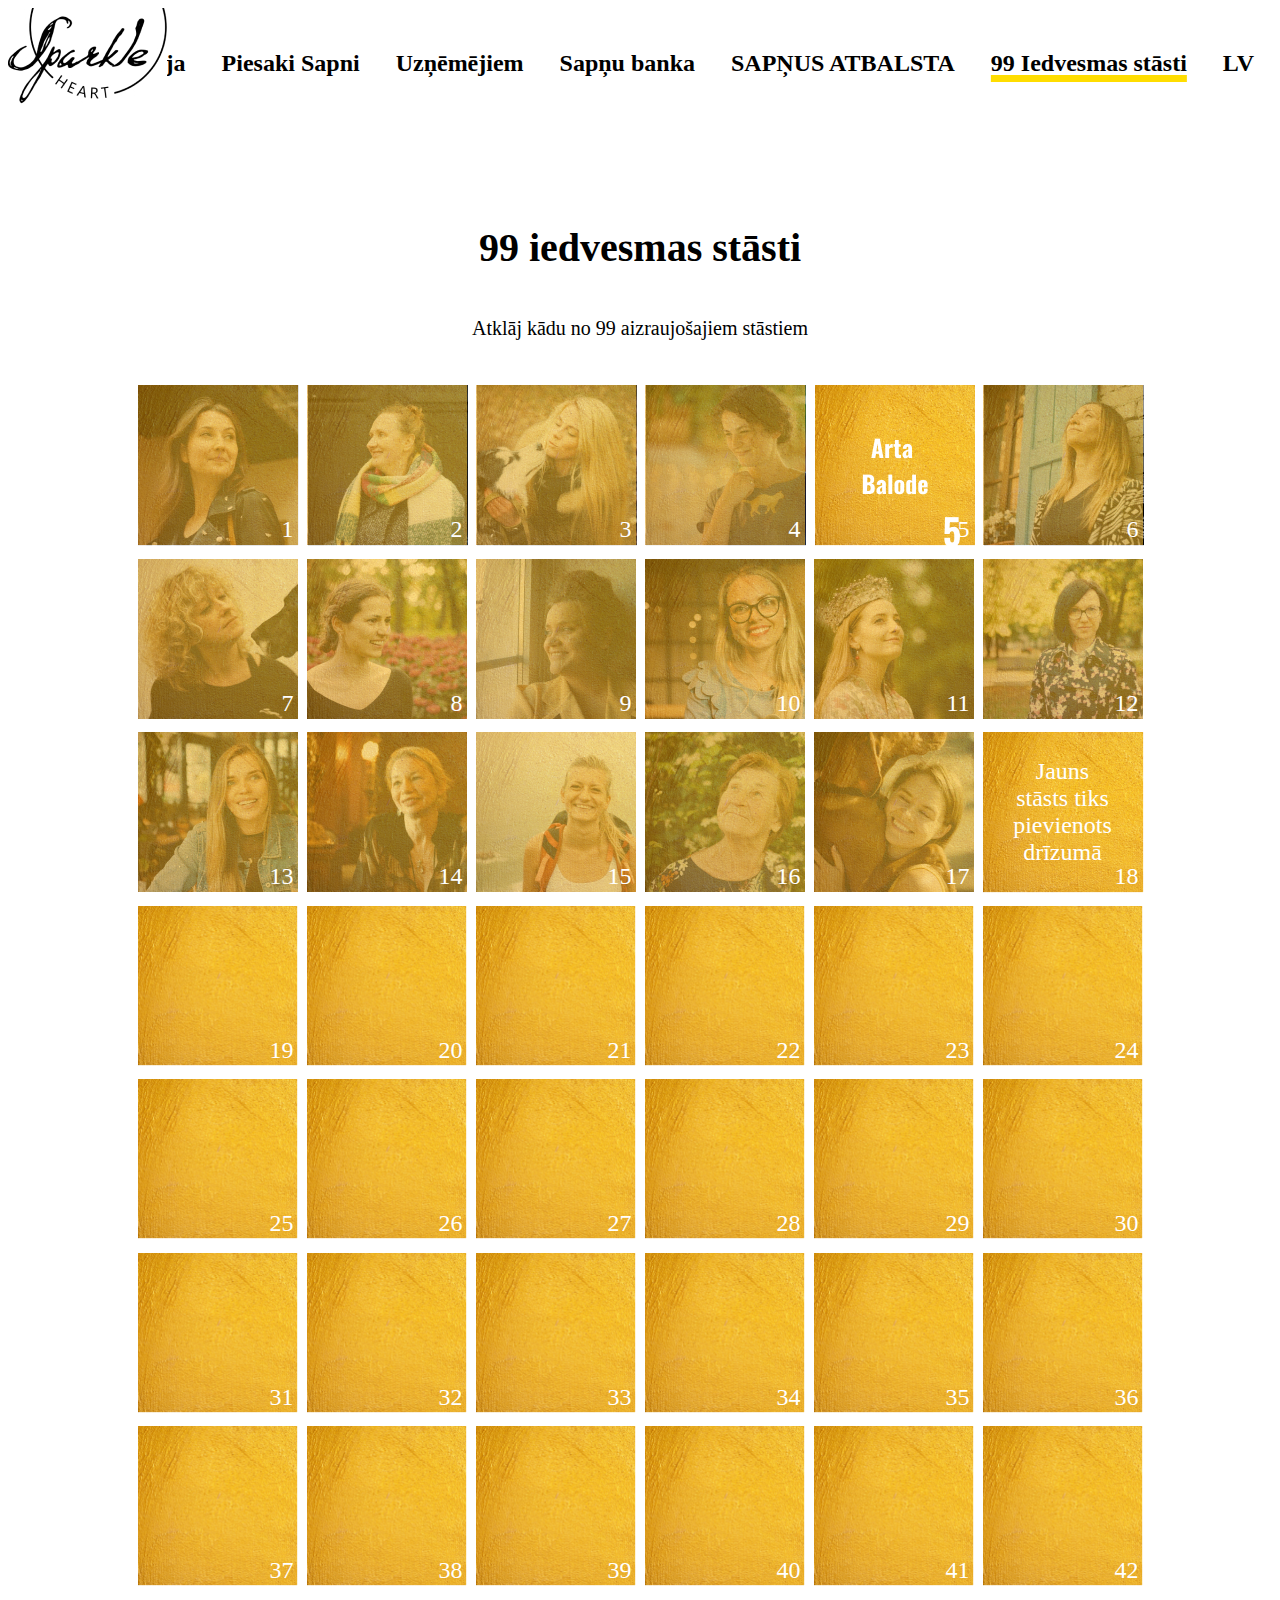
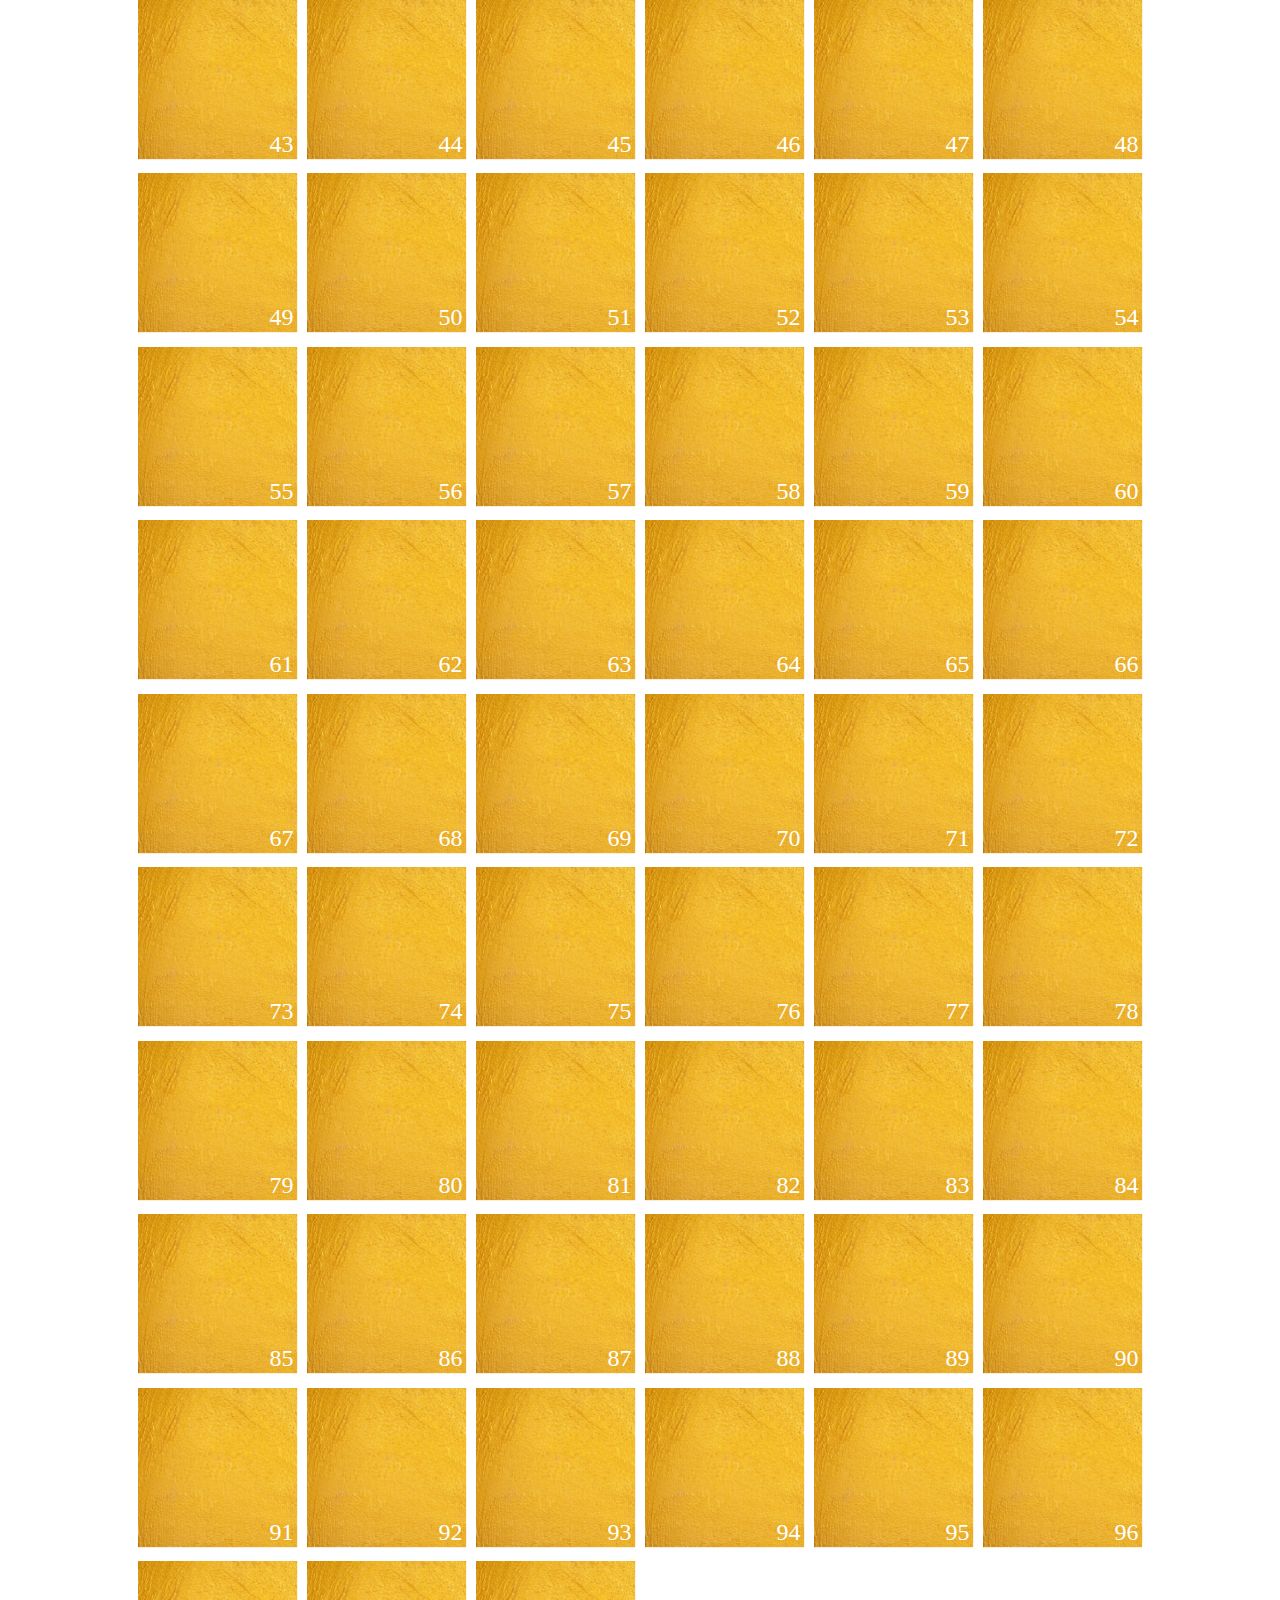
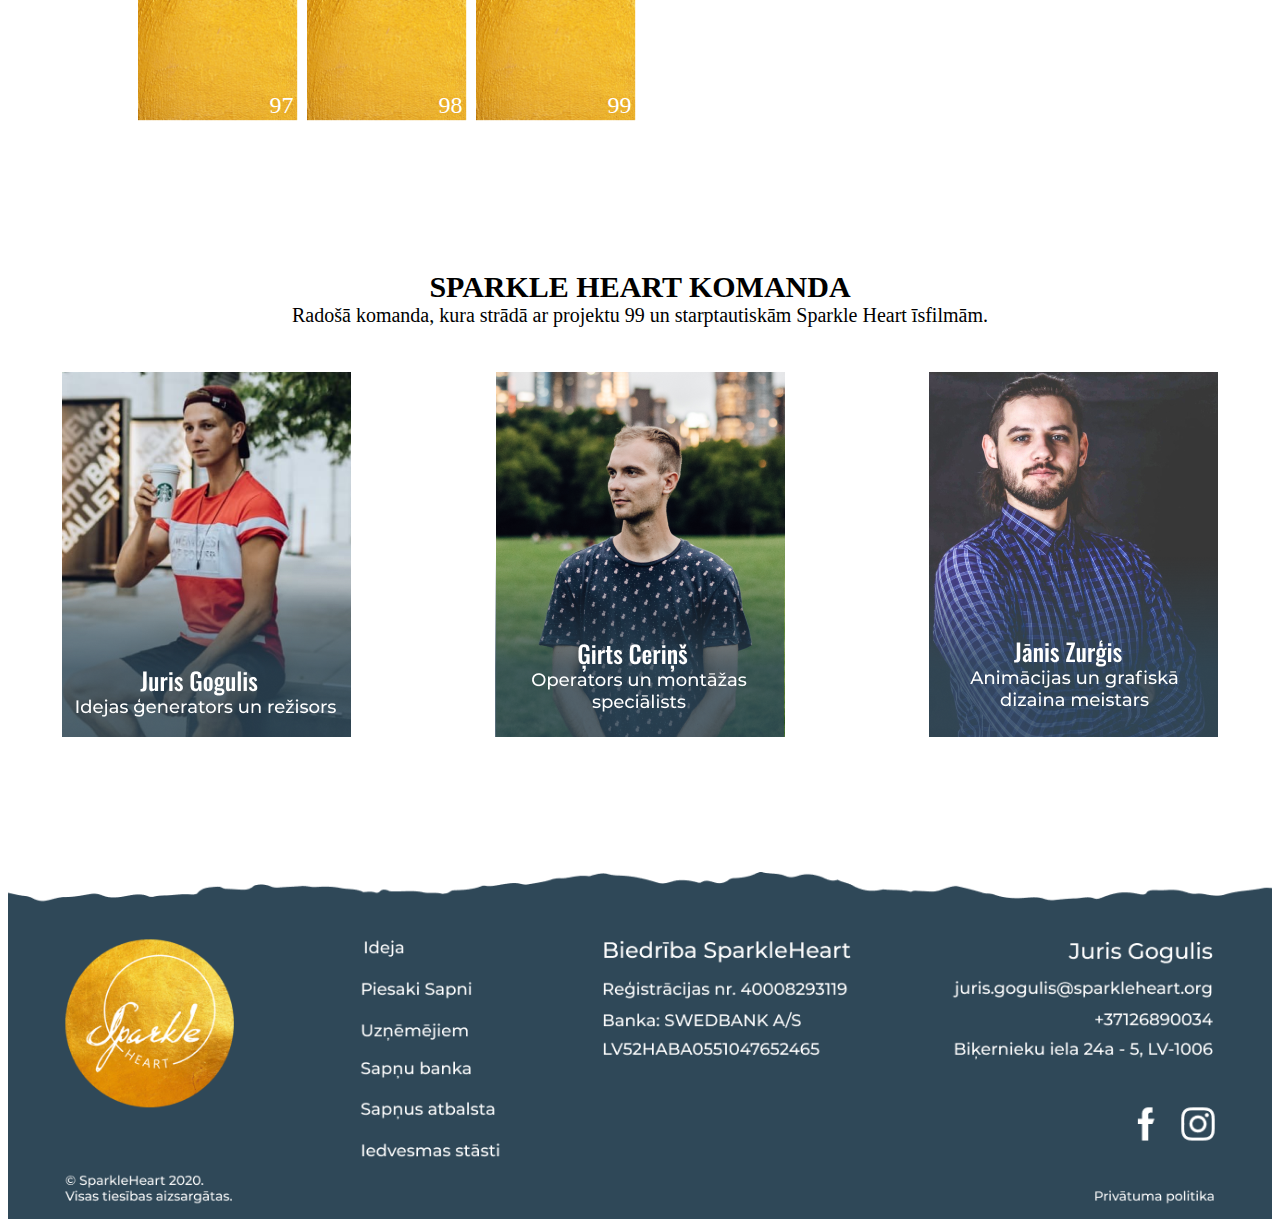
==== 99 IEDVESMAS STĀSTI.html @ af9dfa8f "Video and font-size adaptation" ====
<!DOCTYPE html>
<html lang="en">
<head>
    <meta charset="UTF-8">
    <meta http-equiv="X-UA-Compatible" content="IE=edge">
    <meta name="viewport" content="width=device-width, initial-scale=1.0">
    <title>99 Iedvesmas stāsti</title>
    <link rel="stylesheet" href="assets/css/style.css">
</head>
<body>
    
    <nav class="header">
        <div class="menu">
          <ul>
            <li><a href="IDEJA.html">Ideja</a></li>
            <li><a href="PIESAKI SAPNI.html">Piesaki Sapni</a></li>
            <li><a href="UZŅĒMĒJIEM.html">Uzņēmējiem</a></li>
            <li><a href="SAPŅU BANKA.html">Sapņu banka</a></li>
            <li><a href="SAPŅUS ATBALSTA.html">SAPŅUS ATBALSTA</a></li>
            <li><a href="99 IEDVESMAS STĀSTI.html" style="text-decoration: underline; text-decoration-color: rgb(255, 221, 0); text-decoration-thickness: 7px;">99 Iedvesmas stāsti</a></li>
            <li><a href="#">LV</a></li>
          </ul>
        </div>
        <div class="logo">
          <a href="index.html">
            <img src="assets/img/BlackLogo 3.jpg" alt="Logo">
          </a>          
        </div>
    </nav>

    <br><br><br><br><br><br><br><br><br><br><br><br>
    <div class="main-text">
        <h1>99 iedvesmas stāsti</h1>
        <br><br><br>
        Atklāj kādu no 99 aizraujošajiem stāstiem
    </div>
<div class="container">
    <div class="photo-container">
        <div class="photo">
            <img src="assets/img/6-page/1.png" alt="Story 1">
            <img class="overlay-photo" src="assets/img/6-page/color-1845394-8.png" alt="">
            <div class="photo-number">1</div>
        </div>

        <div class="photo">
            <img src="assets/img/6-page/2.png" alt="Story 2">
            <img class="overlay-photo" src="assets/img/6-page/color-1845394-8.png" alt="">
            <div class="photo-number">2</div>
        </div>

        <div class="photo">
            <img src="assets/img/6-page/3.png" alt="Story 3">
            <img class="overlay-photo" src="assets/img/6-page/color-1845394-8.png" alt="">
            <div class="photo-number">3</div>
        </div>

        <div class="photo">
            <img src="assets/img/6-page/4.png" alt="Story 4">
            <img class="overlay-photo" src="assets/img/6-page/color-1845394-8.png" alt="">
            <div class="photo-number">4</div>
        </div>

        <div class="photo">
            <img src="assets/img/6-page/Group 7.png" alt="Story 5">
            <div class="photo-number">5</div>
        </div>

        <div class="photo">
            <img src="assets/img/6-page/6.png" alt="Story 6">
            <img class="overlay-photo" src="assets/img/6-page/color-1845394-8.png" alt="">
            <div class="photo-number">6</div>
        </div>
    </div>

    <div class="photo-container">
        <div class="photo">
            <img src="assets/img/6-page/7.png" alt="Story 7">
            <img class="overlay-photo" src="assets/img/6-page/color-1845394-8.png" alt="">
            <div class="photo-number">7</div>
        </div>

        <div class="photo">
            <img src="assets/img/6-page/8.png" alt="Story 8">
            <img class="overlay-photo" src="assets/img/6-page/color-1845394-8.png" alt="">
            <div class="photo-number">8</div>
        </div>

        <div class="photo">
            <img src="assets/img/6-page/9.png" alt="Story 9">
            <img class="overlay-photo" src="assets/img/6-page/color-1845394-8.png" alt="">
            <div class="photo-number">9</div>
        </div>

        <div class="photo">
            <img src="assets/img/6-page/10.png" alt="Story 10">
            <img class="overlay-photo" src="assets/img/6-page/color-1845394-8.png" alt="">
            <div class="photo-number">10</div>
        </div>

        <div class="photo">
            <img src="assets/img/6-page/11.png" alt="Story 11">
            <img class="overlay-photo" src="assets/img/6-page/color-1845394-8.png" alt="">
            <div class="photo-number">11</div>
        </div>

        <div class="photo">
            <img src="assets/img/6-page/12.png" alt="Story 12">
            <img class="overlay-photo" src="assets/img/6-page/color-1845394-8.png" alt="">
            <div class="photo-number">12</div>
        </div>
    </div>

    <div class="photo-container">
        <div class="photo">
            <img src="assets/img/6-page/13.png" alt="Story 13">
            <img class="overlay-photo" src="assets/img/6-page/color-1845394-8.png" alt="">
            <div class="photo-number">13</div>
        </div>

        <div class="photo">
            <img src="assets/img/6-page/14-1.png" alt="Story 14">
            <img src="assets/img/6-page/14-1.png" class="overlay-photo" alt="">
            <img class="overlay-photo" src="assets/img/6-page/color-1845394-8.png" alt="">
            <div class="photo-number">14</div>
        </div>

        <div class="photo">
            <img src="assets/img/6-page/15.png" alt="Story 15">
            <img class="overlay-photo" src="assets/img/6-page/color-1845394-8.png" alt="">
            <div class="photo-number">15</div>
        </div>

        <div class="photo">
            <img src="assets/img/6-page/16.png" alt="Story 16">
            <img class="overlay-photo" src="assets/img/6-page/color-1845394-8.png" alt="">
            <div class="photo-number">16</div>
        </div>

        <div class="photo">
            <img src="assets/img/6-page/17.png" alt="Story 17">
            <img class="overlay-photo" src="assets/img/6-page/color-1845394-8.png" alt="">
            <div class="photo-number">17</div>
        </div>

        <div class="photo">
            <img src="assets/img/6-page/color-1845394.png" alt="Story 18">
            <div class="photo-number">18</div>
            <div class="photo-text">Jauns stāsts tiks pievienots drīzumā</div>
        </div>
    </div>

    <div class="photo-container">
        <div class="photo">
            <img class="overlay-photo" src="assets/img/6-page/color-1845394.png" alt="Story 19">
            <div class="photo-number">19</div>
        </div>
        <div class="photo">
            <img class="overlay-photo" src="assets/img/6-page/color-1845394.png" alt="Story 20">
            <div class="photo-number">20</div>
        </div>
        <div class="photo">
            <img class="overlay-photo" src="assets/img/6-page/color-1845394.png" alt="Story 21">
            <div class="photo-number">21</div>
        </div>
        <div class="photo">
            <img class="overlay-photo" src="assets/img/6-page/color-1845394.png" alt="Story 22">
            <div class="photo-number">22</div>
        </div>
        <div class="photo">
            <img class="overlay-photo" src="assets/img/6-page/color-1845394.png" alt="Story 23">
            <div class="photo-number">23</div>
        </div>
        <div class="photo">
            <img class="overlay-photo" src="assets/img/6-page/color-1845394.png" alt="Story 24">
            <div class="photo-number">24</div>
        </div>
    </div>
    <div class="photo-container">
        <div class="photo">
            <img class="overlay-photo" src="assets/img/6-page/color-1845394.png" alt="Story 25">
            <div class="photo-number">25</div>
        </div>
        <div class="photo">
            <img class="overlay-photo" src="assets/img/6-page/color-1845394.png" alt="Story 26">
            <div class="photo-number">26</div>
        </div>
        <div class="photo">
            <img class="overlay-photo" src="assets/img/6-page/color-1845394.png" alt="Story 27">
            <div class="photo-number">27</div>
        </div>
        <div class="photo">
            <img class="overlay-photo" src="assets/img/6-page/color-1845394.png" alt="Story 28">
            <div class="photo-number">28</div>
        </div>
        <div class="photo">
            <img class="overlay-photo" src="assets/img/6-page/color-1845394.png" alt="Story 29">
            <div class="photo-number">29</div>
        </div>
        <div class="photo">
            <img class="overlay-photo" src="assets/img/6-page/color-1845394.png" alt="Story 30">
            <div class="photo-number">30</div>
        </div>
    </div>
    <div class="photo-container">
        <div class="photo">
            <img class="overlay-photo" src="assets/img/6-page/color-1845394.png" alt="Story 31">
            <div class="photo-number">31</div>
        </div>
        <div class="photo">
            <img class="overlay-photo" src="assets/img/6-page/color-1845394.png" alt="Story 32">
            <div class="photo-number">32</div>
        </div>
        <div class="photo">
            <img class="overlay-photo" src="assets/img/6-page/color-1845394.png" alt="Story 33">
            <div class="photo-number">33</div>
        </div>
        <div class="photo">
            <img class="overlay-photo" src="assets/img/6-page/color-1845394.png" alt="Story 34">
            <div class="photo-number">34</div>
        </div>
        <div class="photo">
            <img class="overlay-photo" src="assets/img/6-page/color-1845394.png" alt="Story 35">
            <div class="photo-number">35</div>
        </div>
        <div class="photo">
            <img class="overlay-photo" src="assets/img/6-page/color-1845394.png" alt="Story 36">
            <div class="photo-number">36</div>
        </div>
    </div>
    <div class="photo-container">
        <div class="photo">
            <img class="overlay-photo" src="assets/img/6-page/color-1845394.png" alt="Story 37">
            <div class="photo-number">37</div>
        </div>
        <div class="photo">
            <img class="overlay-photo" src="assets/img/6-page/color-1845394.png" alt="Story 38">
            <div class="photo-number">38</div>
        </div>
        <div class="photo">
            <img class="overlay-photo" src="assets/img/6-page/color-1845394.png" alt="Story 39">
            <div class="photo-number">39</div>
        </div>
        <div class="photo">
            <img class="overlay-photo" src="assets/img/6-page/color-1845394.png" alt="Story 40">
            <div class="photo-number">40</div>
        </div>
        <div class="photo">
            <img class="overlay-photo" src="assets/img/6-page/color-1845394.png" alt="Story 41">
            <div class="photo-number">41</div>
        </div>
        <div class="photo">
            <img class="overlay-photo" src="assets/img/6-page/color-1845394.png" alt="Story 42">
            <div class="photo-number">42</div>
        </div>
    </div>
    <div class="photo-container">
        <div class="photo">
            <img class="overlay-photo" src="assets/img/6-page/color-1845394.png" alt="Story 43">
            <div class="photo-number">43</div>
        </div>
        <div class="photo">
            <img class="overlay-photo" src="assets/img/6-page/color-1845394.png" alt="Story 44">
            <div class="photo-number">44</div>
        </div>
        <div class="photo">
            <img class="overlay-photo" src="assets/img/6-page/color-1845394.png" alt="Story 45">
            <div class="photo-number">45</div>
        </div>
        <div class="photo">
            <img class="overlay-photo" src="assets/img/6-page/color-1845394.png" alt="Story 46">
            <div class="photo-number">46</div>
        </div>
        <div class="photo">
            <img class="overlay-photo" src="assets/img/6-page/color-1845394.png" alt="Story 47">
            <div class="photo-number">47</div>
        </div>
        <div class="photo">
            <img class="overlay-photo" src="assets/img/6-page/color-1845394.png" alt="Story 48">
            <div class="photo-number">48</div>
        </div>
    </div>
    <div class="photo-container">
        <div class="photo">
            <img class="overlay-photo" src="assets/img/6-page/color-1845394.png" alt="Story 49">
            <div class="photo-number">49</div>
        </div>
        <div class="photo">
            <img class="overlay-photo" src="assets/img/6-page/color-1845394.png" alt="Story 50">
            <div class="photo-number">50</div>
        </div>
        <div class="photo">
            <img class="overlay-photo" src="assets/img/6-page/color-1845394.png" alt="Story 51">
            <div class="photo-number">51</div>
        </div>
        <div class="photo">
            <img class="overlay-photo" src="assets/img/6-page/color-1845394.png" alt="Story 52">
            <div class="photo-number">52</div>
        </div>
        <div class="photo">
            <img class="overlay-photo" src="assets/img/6-page/color-1845394.png" alt="Story 53">
            <div class="photo-number">53</div>
        </div>
        <div class="photo">
            <img class="overlay-photo" src="assets/img/6-page/color-1845394.png" alt="Story 54">
            <div class="photo-number">54</div>
        </div>
    </div>
    <div class="photo-container">
        <div class="photo">
            <img class="overlay-photo" src="assets/img/6-page/color-1845394.png" alt="Story 55">
            <div class="photo-number">55</div>
        </div>
        <div class="photo">
            <img class="overlay-photo" src="assets/img/6-page/color-1845394.png" alt="Story 56">
            <div class="photo-number">56</div>
        </div>
        <div class="photo">
            <img class="overlay-photo" src="assets/img/6-page/color-1845394.png" alt="Story 57">
            <div class="photo-number">57</div>
        </div>
        <div class="photo">
            <img class="overlay-photo" src="assets/img/6-page/color-1845394.png" alt="Story 58">
            <div class="photo-number">58</div>
        </div>
        <div class="photo">
            <img class="overlay-photo" src="assets/img/6-page/color-1845394.png" alt="Story 59">
            <div class="photo-number">59</div>
        </div>
        <div class="photo">
            <img class="overlay-photo" src="assets/img/6-page/color-1845394.png" alt="Story 60">
            <div class="photo-number">60</div>
        </div>
    </div>
    <div class="photo-container">
        <div class="photo">
            <img class="overlay-photo" src="assets/img/6-page/color-1845394.png" alt="Story 61">
            <div class="photo-number">61</div>
        </div>
        <div class="photo">
            <img class="overlay-photo" src="assets/img/6-page/color-1845394.png" alt="Story 62">
            <div class="photo-number">62</div>
        </div>
        <div class="photo">
            <img class="overlay-photo" src="assets/img/6-page/color-1845394.png" alt="Story 63">
            <div class="photo-number">63</div>
        </div>
        <div class="photo">
            <img class="overlay-photo" src="assets/img/6-page/color-1845394.png" alt="Story 64">
            <div class="photo-number">64</div>
        </div>
        <div class="photo">
            <img class="overlay-photo" src="assets/img/6-page/color-1845394.png" alt="Story 65">
            <div class="photo-number">65</div>
        </div>
        <div class="photo">
            <img class="overlay-photo" src="assets/img/6-page/color-1845394.png" alt="Story 66">
            <div class="photo-number">66</div>
        </div>
    </div>
    <div class="photo-container">
        <div class="photo">
            <img class="overlay-photo" src="assets/img/6-page/color-1845394.png" alt="Story 67">
            <div class="photo-number">67</div>
        </div>
        <div class="photo">
            <img class="overlay-photo" src="assets/img/6-page/color-1845394.png" alt="Story 68">
            <div class="photo-number">68</div>
        </div>
        <div class="photo">
            <img class="overlay-photo" src="assets/img/6-page/color-1845394.png" alt="Story 69">
            <div class="photo-number">69</div>
        </div>
        <div class="photo">
            <img class="overlay-photo" src="assets/img/6-page/color-1845394.png" alt="Story 70">
            <div class="photo-number">70</div>
        </div>
        <div class="photo">
            <img class="overlay-photo" src="assets/img/6-page/color-1845394.png" alt="Story 71">
            <div class="photo-number">71</div>
        </div>
        <div class="photo">
            <img class="overlay-photo" src="assets/img/6-page/color-1845394.png" alt="Story 72">
            <div class="photo-number">72</div>
        </div>
    </div>
    <div class="photo-container">
        <div class="photo">
            <img class="overlay-photo" src="assets/img/6-page/color-1845394.png" alt="Story 73">
            <div class="photo-number">73</div>
        </div>
        <div class="photo">
            <img class="overlay-photo" src="assets/img/6-page/color-1845394.png" alt="Story 74">
            <div class="photo-number">74</div>
        </div>
        <div class="photo">
            <img class="overlay-photo" src="assets/img/6-page/color-1845394.png" alt="Story 75">
            <div class="photo-number">75</div>
        </div>
        <div class="photo">
            <img class="overlay-photo" src="assets/img/6-page/color-1845394.png" alt="Story 76">
            <div class="photo-number">76</div>
        </div>
        <div class="photo">
            <img class="overlay-photo" src="assets/img/6-page/color-1845394.png" alt="Story 77">
            <div class="photo-number">77</div>
        </div>
        <div class="photo">
            <img class="overlay-photo" src="assets/img/6-page/color-1845394.png" alt="Story 78">
            <div class="photo-number">78</div>
        </div>
    </div>
    <div class="photo-container">
        <div class="photo">
            <img class="overlay-photo" src="assets/img/6-page/color-1845394.png" alt="Story 79">
            <div class="photo-number">79</div>
        </div>
        <div class="photo">
            <img class="overlay-photo" src="assets/img/6-page/color-1845394.png" alt="Story 80">
            <div class="photo-number">80</div>
        </div>
        <div class="photo">
            <img class="overlay-photo" src="assets/img/6-page/color-1845394.png" alt="Story 81">
            <div class="photo-number">81</div>
        </div>
        <div class="photo">
            <img class="overlay-photo" src="assets/img/6-page/color-1845394.png" alt="Story 82">
            <div class="photo-number">82</div>
        </div>
        <div class="photo">
            <img class="overlay-photo" src="assets/img/6-page/color-1845394.png" alt="Story 83">
            <div class="photo-number">83</div>
        </div>
        <div class="photo">
            <img class="overlay-photo" src="assets/img/6-page/color-1845394.png" alt="Story 84">
            <div class="photo-number">84</div>
        </div>
    </div>
    <div class="photo-container">
        <div class="photo">
            <img class="overlay-photo" src="assets/img/6-page/color-1845394.png" alt="Story 85">
            <div class="photo-number">85</div>
        </div>
        <div class="photo">
            <img class="overlay-photo" src="assets/img/6-page/color-1845394.png" alt="Story 86">
            <div class="photo-number">86</div>
        </div>
        <div class="photo">
            <img class="overlay-photo" src="assets/img/6-page/color-1845394.png" alt="Story 87">
            <div class="photo-number">87</div>
        </div>
        <div class="photo">
            <img class="overlay-photo" src="assets/img/6-page/color-1845394.png" alt="Story 88">
            <div class="photo-number">88</div>
        </div>
        <div class="photo">
            <img class="overlay-photo" src="assets/img/6-page/color-1845394.png" alt="Story 89">
            <div class="photo-number">89</div>
        </div>
        <div class="photo">
            <img class="overlay-photo" src="assets/img/6-page/color-1845394.png" alt="Story 90">
            <div class="photo-number">90</div>
        </div>
    </div>
    <div class="photo-container">
        <div class="photo">
            <img class="overlay-photo" src="assets/img/6-page/color-1845394.png" alt="Story 91">
            <div class="photo-number">91</div>
        </div>
        <div class="photo">
            <img class="overlay-photo" src="assets/img/6-page/color-1845394.png" alt="Story 92">
            <div class="photo-number">92</div>
        </div>
        <div class="photo">
            <img class="overlay-photo" src="assets/img/6-page/color-1845394.png" alt="Story 93">
            <div class="photo-number">93</div>
        </div>
        <div class="photo">
            <img class="overlay-photo" src="assets/img/6-page/color-1845394.png" alt="Story 94">
            <div class="photo-number">94</div>
        </div>
        <div class="photo">
            <img class="overlay-photo" src="assets/img/6-page/color-1845394.png" alt="Story 95">
            <div class="photo-number">95</div>
        </div>
        <div class="photo">
            <img class="overlay-photo" src="assets/img/6-page/color-1845394.png" alt="Story 96">
            <div class="photo-number">96</div>
        </div>
    </div>
    <div class="photo-container">
        <div class="photo">
            <img class="overlay-photo" src="assets/img/6-page/color-1845394.png" alt="Story 97">
            <div class="photo-number">97</div>
        </div>
        <div class="photo">
            <img class="overlay-photo" src="assets/img/6-page/color-1845394.png" alt="Story 98">
            <div class="photo-number">98</div>
        </div>
        <div class="photo">
            <img class="overlay-photo" src="assets/img/6-page/color-1845394.png" alt="Story 99">
            <div class="photo-number">99</div>
        </div>
        <div class="photo">
        </div>
        <div class="photo">
            <!-- <img class="overlay-photo" src="assets/img/6-page/color-1845394.png" alt="Story 101">
            <div class="photo-number">101</div> -->
        </div>
        <div class="photo">
            <!-- <img class="overlay-photo" src="assets/img/6-page/color-1845394.png" alt="Story 102">
            <div class="photo-number">102</div> -->
        </div>
    </div>

    <!-- js frame -->
    <div class="pop-up">
        <span>&times;</span>
        <img src="" alt="">
    </div>

</div>
    
    <div class="main-text" style="padding-top: 15vh; padding-bottom: 5vh;">
        <h2>SPARKLE HEART KOMANDA</h2><br>
        <h4>Radošā komanda, kura strādā ar projektu 99 un starptautiskām Sparkle Heart īsfilmām.</h4>
    </div>

    <div class="velies" style=" padding-bottom: 15vh;">
        <div class="image-container" style="  flex: 0 0 25%; max-width: 10%; padding-left: 15vh;">
            <div class="third-image" style="position: relative;">
                <img src="assets/img/6-page/9877fbc1-1605-4322-9e06-f90dba39e238 1.png" alt="Juris">
                <img src="assets/img/6-page/Rectangle 38.png" alt="Dūmi" class="img-over">
                <img src="assets/img/6-page/Juris Gogulis Idejas ģenerators un režisors.png" alt="Teksts" class="img-over" style="transform: translate(0%, 650%);">
          </div>
        </div>
        <div class="image-container" style="  flex: 0 0 20%; max-width: 10%;">
            <div class="third-image" style="position: relative;">
                <img src="assets/img/6-page/girts-ny-1 1.png" alt="Juris">
                <img src="assets/img/6-page/Rectangle 38.png" alt="Dūmi" class="img-over">
                <img src="assets/img/6-page/Ģirts Ceriņš Operators un montāžas speciālists.png" alt="Teksts" class="img-over" style="transform: translate(0%, 400%);">
          </div>
        </div>
        <div class="image-container" style="  flex: 0 0 20%; max-width: 10%; padding-right: 15vh;">
            <div class="third-image" style="position: relative;">
                <img src="assets/img/6-page/IMG-5556 1.jpg" alt="Juris">
                <img src="assets/img/6-page/Rectangle 38.png" alt="Dūmi" class="img-over">
                <img src="assets/img/6-page/Jānis Zurģis Animācijas un grafiskā dizaina meistars.png" alt="Teksts" class="img-over" style="transform: translate(0%, 400%);">
          </div>
        </div>

    </div>
    
    
    
<script src="assets/js/photo-onclick.js"></script>


    <footer>
        <img src="assets/img/footer.png" alt="Advertising" class="landing-page-footer">
    </footer>
</body>
</html>
---- assets/css/style.css ----
/* html {
  font-size: 16px;
} */

/* @media (max-width: 480px) {
  html {
    font-size: 0.5px;
  }
}

@media (min-width: 481px) and (max-width: 767px) {
  html {
    font-size: 3.5px;
  }
}

@media (max-width: 768px) {
  html {
    font-size: 4.5px;   //700 tested
  }
}

@media (min-width: 769px) and (max-width: 1024px) {
  html {
    font-size: 6.5px;   //900 tested
    //font-size: calc(18px +16 *(100vh/1280));
  }
}

@media (min-width: 1025px) {
  html {
    font-size: 9px;   //1200 tested
  }
} */

/* @media (max-width: 480px) {
  body {
    font-size: 1vh;
  }
}

@media (min-width: 481px) and (max-width: 767px) {
  body {
    font-size: 1vh;
  }
}

@media (max-width: 768px) {
  .menu {
    font-size: 1vh;
  }
}

@media (min-width: 769px) and (max-width: 1024px) {
  body {
    font-size: 1vh;
  }
}

@media (min-width: 1025px) {
  body {
    font-size: 20px;
  }
} */

/* body {
  padding-left: 2vh;
  padding-right: 2vh;
  color: #2F4858;
} */

.header {
  position: relative;
  color: white;
  z-index: 1;
}

.background-image {
  position: absolute;
  width: 100%;
  height: auto;
  max-height: 3vh;
  background-size: cover;
  background-position: center center;
}

.menu {
  position: absolute;
  width: 100%;
  height: auto;
  font-size: calc(1px + 23 * (100vw / 1280));
  margin-right: 2vh;
  z-index: 9;
}

.menu ul {
  list-style: none;
  display: flex;
  justify-content: flex-end;
  max-width: 100%;
  height: auto;
  align-items: center;
  text-align: center;
}

.menu ul li {
  margin: 2vh 2vh;
}

.menu ul li a {
  text-decoration: none;
  color: black;
  font-weight: bold;
}


nav .logo {
  position: absolute;
  height: -1rem;
  z-index: 100;
}

nav.logo :hover {
  cursor: pointer;
}

.mobile-menu {
  display: none;
  position: absolute;
  top: 0;
  right: 0;
  background-color: #fff;
  border: 1px solid #ccc;
  padding: 10px; /* Отступы внутри списка */
  z-index: 102;
}

.mobile-menu option {
  padding: 5px;
  border-bottom: 1px solid #ccc;
  cursor: pointer;
}

.mobile-menu.active {
  display: block;
}

.image-container {
  width: 100%;
  height: auto;
  position: relative;
}

.fullwidth-image {
  position: relative;
  width: 100%;
  height: auto;
}

.img-over {
  position: absolute; 
  height: auto;
  z-index: 99;
}

.main-text {
  padding-left: 15vh;
  padding-right: 15vh;
  padding-bottom: 5vh;
  font-size: calc(1px + 19 * (100vw / 1280));
  display: flex;
  align-items: center; /* Center vertically */
  text-align: center;
  justify-content: center; /* Center horizontally */
}

.main-text h1 {
  display: contents;
  padding-bottom: 2vh;
}

.main-text h2 {
  display: contents;
  padding-bottom: 2vh;
}

.main-text h3 {
  display: contents;
  padding-bottom: 1vh;
}

.main-text h4 {
  font-weight: normal;
  display: contents;
  padding-bottom: 1vh;
}

.main-text-landing {
  padding-left: 15vh;
  padding-right: 15vh;
  padding-bottom: 2vh;
  font-size: calc(1px + 19 * (100vw / 1280));
  display: flex;
  align-items: center;
  text-align: left;
  justify-content: left;
  font-family: Montserrat;
}

.main-text-landing h3{
  display: contents;
  text-align: left;
}

.main-text-landing h4{
  display: contents;
  text-align: left;
  font-weight: normal;
}

.main-text-landing h5{
  display: contents;
  text-align: left;
  font-weight: normal;
}

.images-container {
  padding-top: 2vh;
  /* padding-bottom: 5vh; */
  position: relative;
  display: flex;
  flex-direction: column;
  align-items: center; 
  width: 100%;
  height: auto;
  overflow: hidden;
  margin-bottom: 5vh;
}

.top-image {
  position: absolute;
  z-index: 99;
}

.bottom-image {
  position: absolute;
  bottom: -5px;
  z-index: 99;
}

.bottom-images {
  padding-left: 0.7vh;
  /* padding-right: 0.5vh; */
  display: flex;
  flex-direction: row;
  align-items: flex-start;
  flex-wrap: wrap;
  justify-content: center;
}

.third-image {
  display: flex;
  flex-direction: column;
  align-items: center;
}

.images-container img {
  margin: 0;
  height: auto;
}

.velies {
  position: relative;
  display: flex;
  justify-content: space-between;
  flex-direction: row;
  align-items: center;
}

.velies p {
  font-weight: bold;
  text-transform: uppercase;
  font-size: calc(1.5px + 23 * (100vw / 1280));
}

.velies h4 {
  font-weight: normal;
  font-size: calc(1px + 23 * (100vw / 1280));
  text-align: center;
}

.left-side {
  flex: 0 0 50%; /* Set the width of the first paragraph to 50% */
  text-align: center; /* Center the text inside the paragraph */
}

.right-side {
  flex: 0 0 50%;
  text-align: center;
}

.button-container {
  position: relative;
  display: flex;
  justify-content: space-between;
  align-items: center;
  width: 100%;
}

.square-button {
  flex: 0 0 auto;
  display: inline-block;
  background-color: orange;
  color: white;
  border: none;
  padding: 1.5vh 5vh;
  border-radius: 9vh;
  cursor: pointer;
  transition: background-color 0.3s ease;
  text-align: center;
  font-size: calc(1px + 23 * (100vw / 1280));
}

.square-button:hover {
  background-color: rgb(255, 132, 0);
}

.intro-form{
  width: 100%;
  margin-top: 10vh;
  text-align: center;
  font-weight: bold;
  text-transform: uppercase;
  font-size: calc(1px + 27 * (100vw / 1280));
}

form{
  margin-top: 5vh;
  margin-left: 15vh;
  margin-right: 15vh;
  margin-bottom: 15vh;
}

input {
  margin-bottom: 2vh;
  width: 100%;
}

.form-row {
  display: flex;
  justify-content: space-between;
  flex-wrap: wrap;
}

.form-group {
  flex: 1;
}

input[type="text"] {
  border: none;
  background-color: rgb(220, 220, 220);
  width: 90%;
  padding: 2vh;
  border-radius: 1vh;
  margin-right: 1vh;
}
input[type="email"] {
  border: none;
  background-color: rgb(220, 220, 220);
  width: 98%;
  padding: 2vh;
  border-radius: 1vh;
  margin-left: 1vh;
}
input[type="tel"] {
  border: none;
  background-color: rgb(220, 220, 220);
  width: 100%;
  padding: 2vh;
  border-radius: 1vh;
}
textarea {
  border: none;
  background-color: rgb(220, 220, 220);
  width: 100%;
  padding: 2vh;
  border-radius: 1vh;
}

.checkbox-container {
  display: flex;
  align-items: center;
}

input[type="checkbox"] {
  margin-right: 10px; 
}


.form-submit {
  margin-top: 5vh;
  text-align: center;
}

.form-comment {
  margin-bottom: 2vh;
  font-style: italic;
  color: #888;
}

form button {
  flex: 0 0 auto;
  display: inline-block;
  background-color: orange;
  color: white;
  border: none;
  padding: 1.5vh 5vh;
  border-radius: 9vh;
  cursor: pointer;
  transition: background-color 0.3s ease;
  text-align: center;
  font-size: calc(1px + 23 * (100vw / 1280));
}

form button:hover {
  background-color: rgb(255, 132, 0);
}

.footer {
  position: absolute;
  background-size: cover;
  background-position: center center;
}

.footer-full-widht-1 {
  width: 100%;
  height: auto;
  position: relative;
  z-index: 1;
}

.footer-full-widht-2 {
  width: 100%;
  height: auto;
  position: relative;
  z-index: 2;
}

.landing-page-footer {
  width: 100%;
  height: auto;
  position: relative;
  z-index: 99;
}

.middle-select {
  position: relative;
  display: inline-block;
  font-size: calc(1px + 17 * (100vw / 1280));
}

.middle-select-label {
  color: orange;
  padding: 1vh;
  text-align: left;
  width: 25vh;
}

.middle-select select {
  width: 100%;
  height: auto;
  border: none;
  border-radius: 5px;
  background-color: rgb(216, 216, 216);
  color: black;
  padding: 5px;
}

.photo-container {
  padding-bottom: 1.5vh;
  display: flex;
  gap: 1vh;
  justify-content: center;
  align-items: center; 
}

.photo-container .photo img {
  cursor: pointer;
}

.container .photo:hover .overlay-photo {
  z-index: -1;
  opacity: 0;
}

.container .photo:hover .photo-number{
  color: black;
}

.container .pop-up {
  position: fixed;
  top: 0;
  left: 0;
  width: 100%;
  height: 100%;
  background: rgba(0,0,0,.8);
  z-index: 101;
  display: none;
}

.container .pop-up span {
  position: fixed;
  top: 10px;
  right: 20px;
  width: 40px;
  height: 40px;
  background: #fff;
  font-size: calc(5px + 23 * (100vw / 1280));
  font-weight: bold;
  text-align: center;
  line-height: 40px;
  border-radius: 50%;
  cursor: pointer;
}

.container .pop-up img {
  position: absolute;
  top: 50%;
  left: 50%;
  transform: translate(-50%, -50%);
}

.photo {
  width: 160px;
  height: 160px;
  position: relative;
}


.overlay-photo {
  width: 100%;
  height: 100%;
  position: absolute;
  top: 0;
  left: 0;
  z-index: 1;
}

.photo-number {
  position: absolute;
  bottom: 0px;
  right: 2px;
  color: white;
  padding: 2px;
  font-size: calc(1px + 23 * (100vw / 1280));
  z-index: 1;
}

.photo-text {
  position: absolute;
  top: 50%;
  left: 50%;
  transform: translate(-50%, -50%);
  color: white;
  text-align: center;
  font-size: calc(1px + 23 * (100vw / 1280));
}
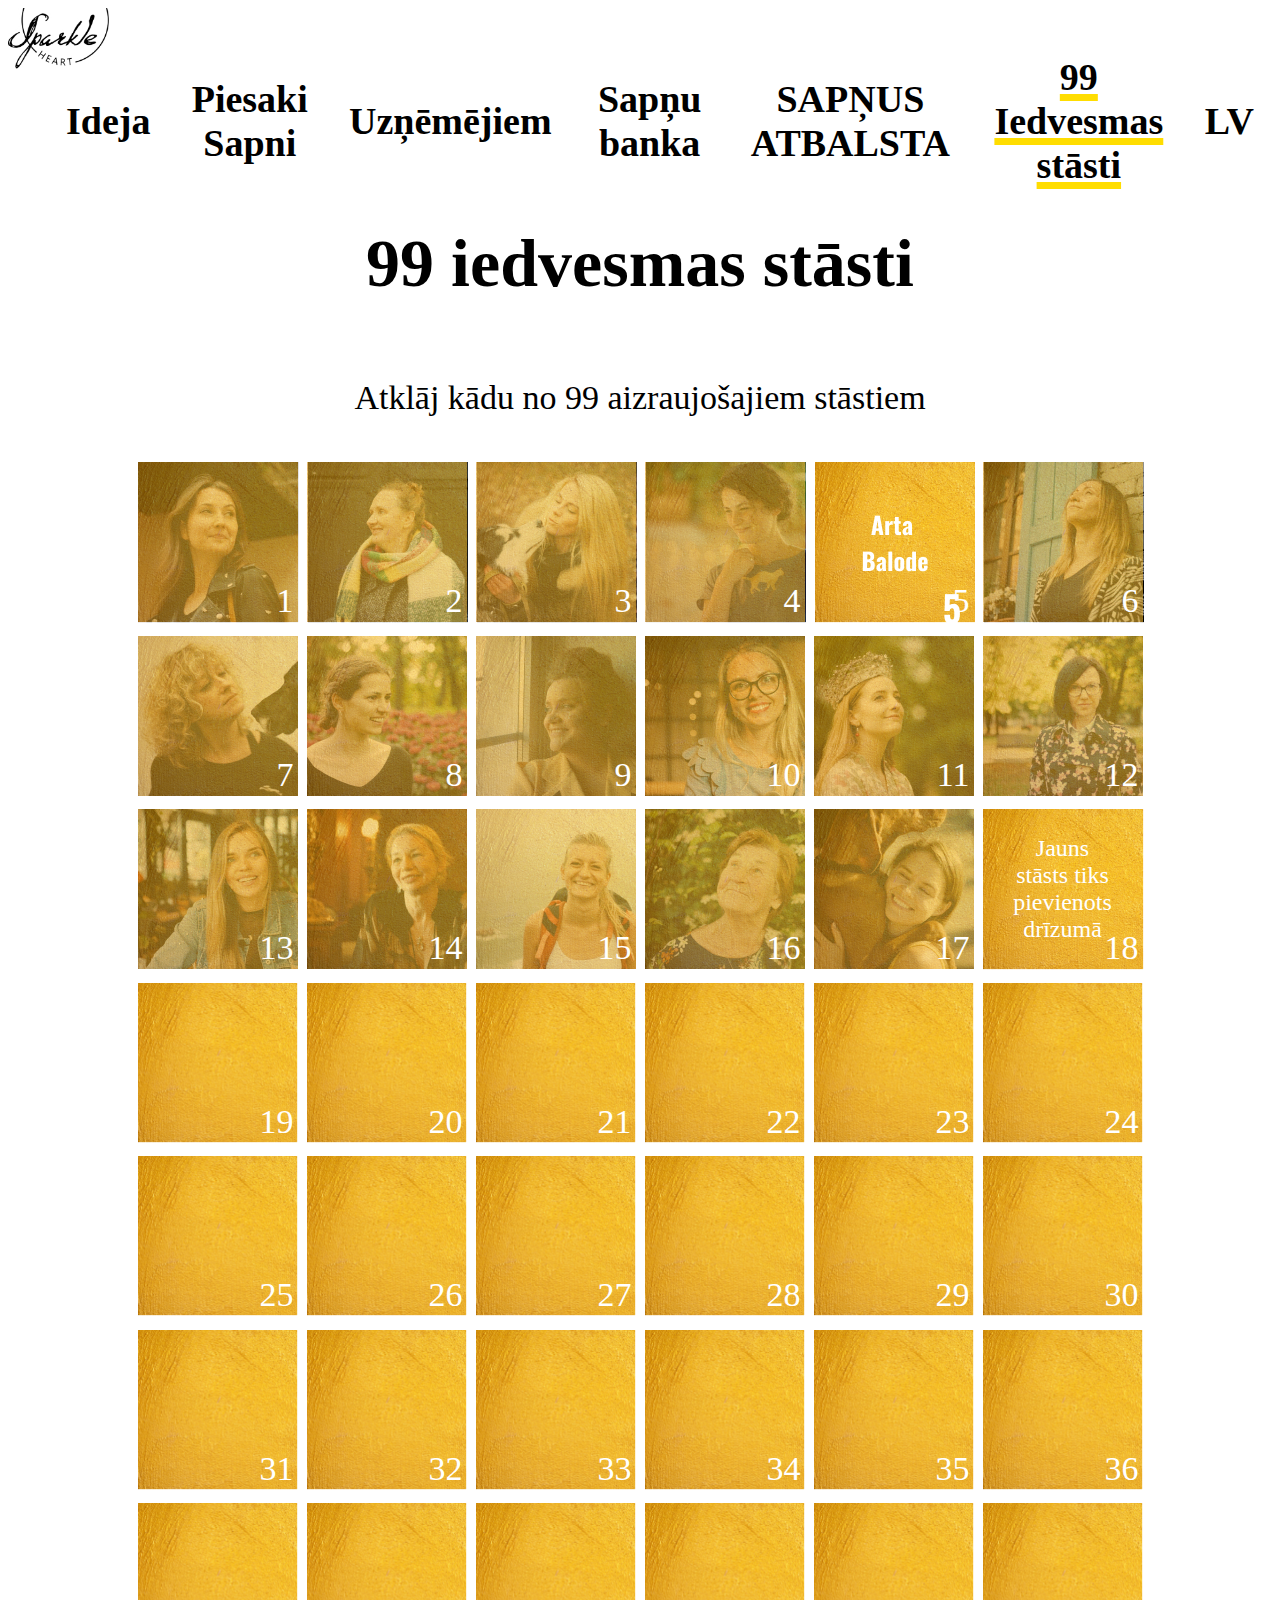
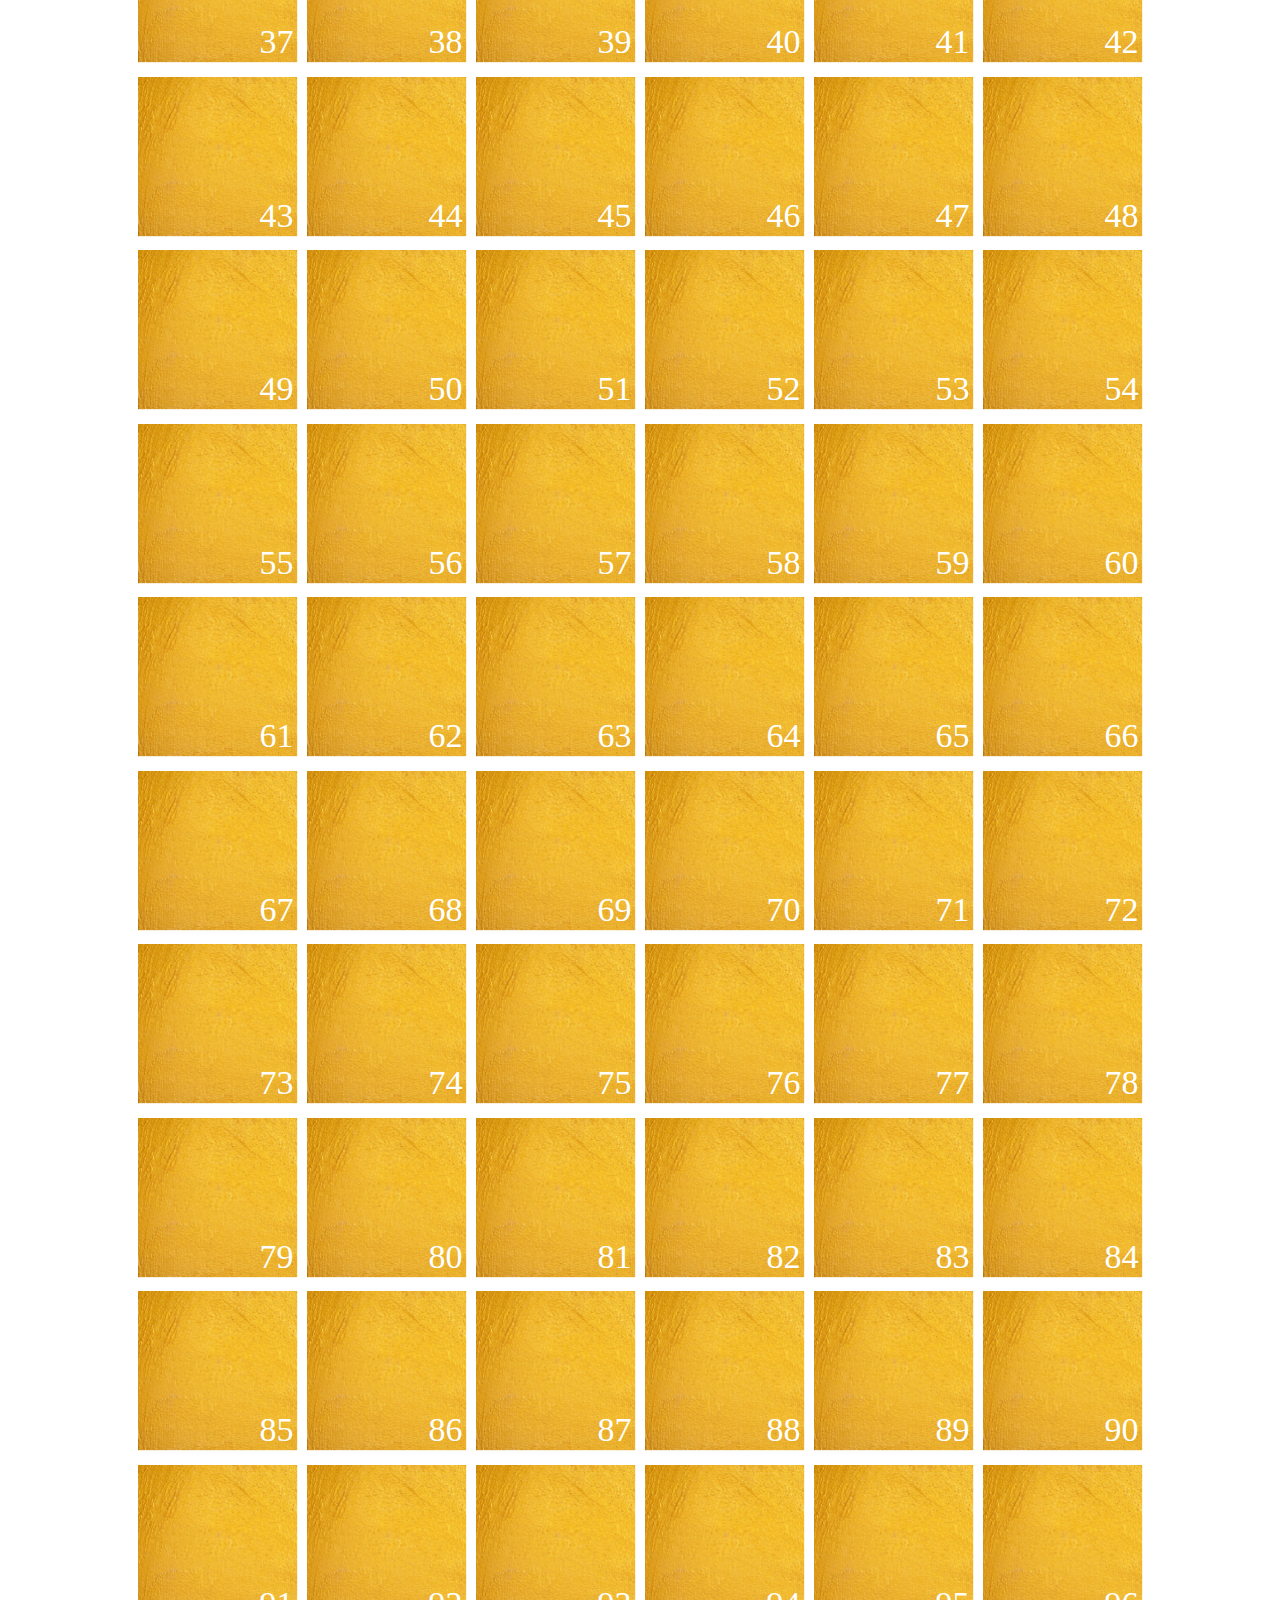
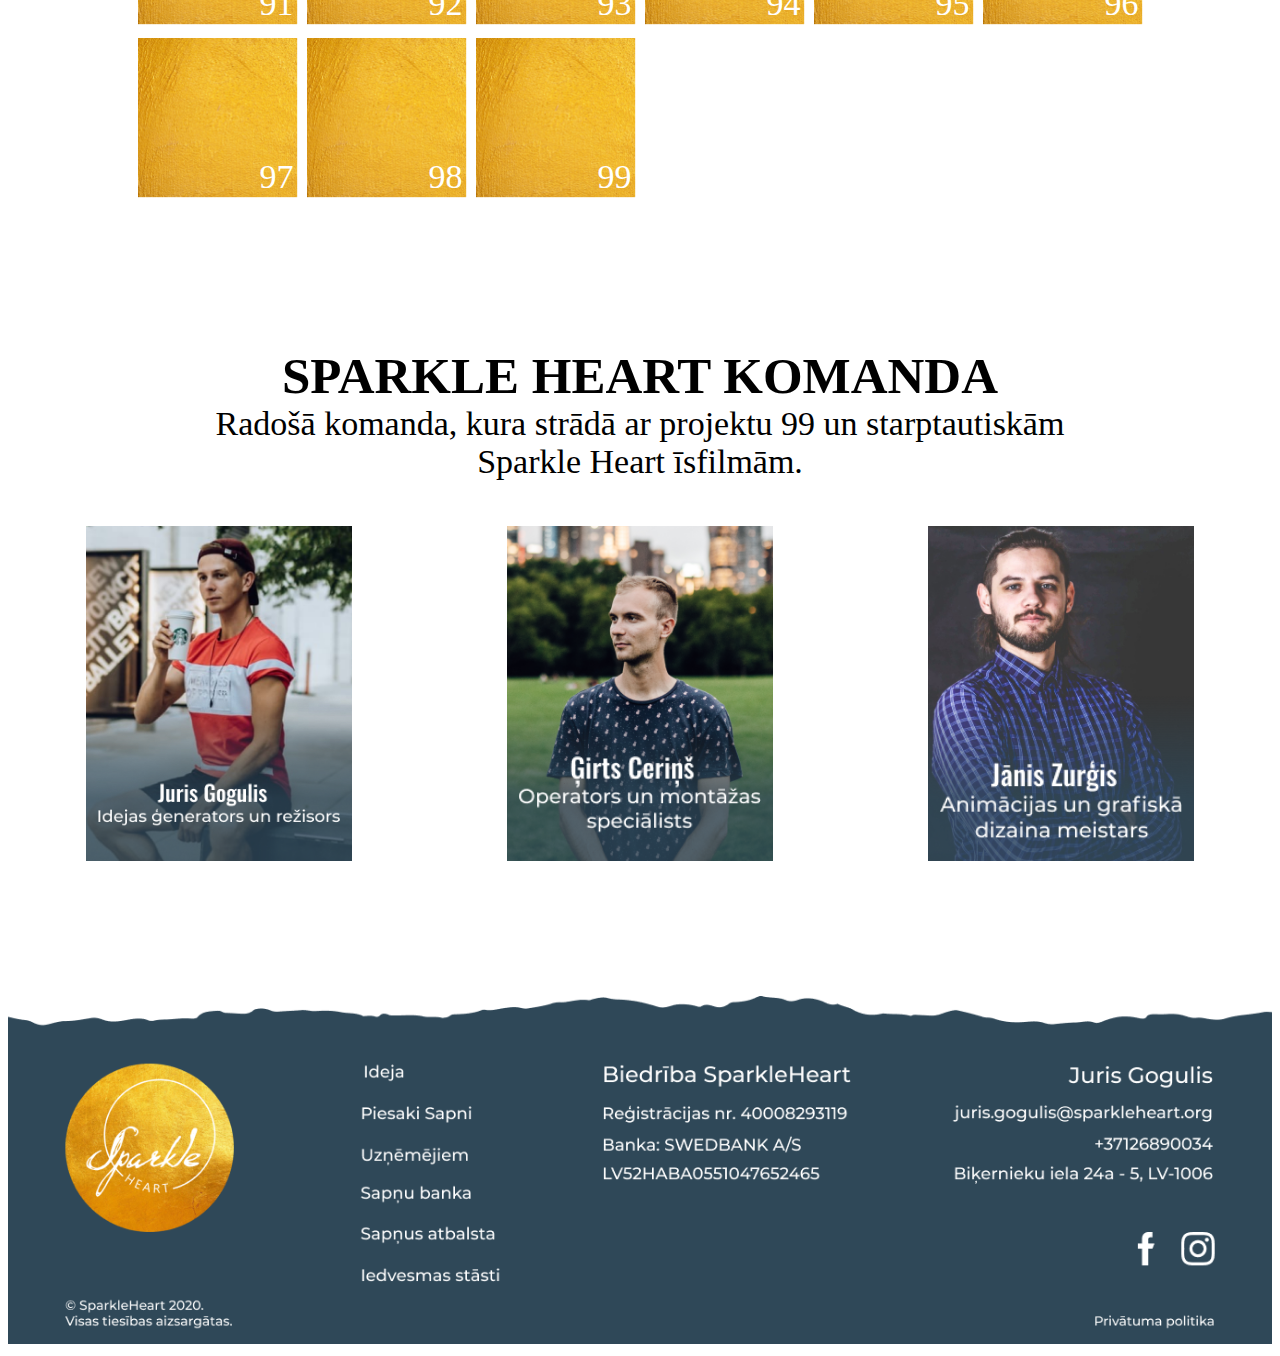
==== commit a1659d8b: "work with element" ====
--- a/99 IEDVESMAS STĀSTI.html
+++ b/99 IEDVESMAS STĀSTI.html
@@ -526,25 +526,25 @@
     </div>
 
     <div class="velies" style=" padding-bottom: 15vh;">
-        <div class="image-container" style="  flex: 0 0 25%; max-width: 10%; padding-left: 15vh;">
+        <div class="image-container" style="  flex: 0 0 25%; max-width: 12%; padding-left: 15vh;">
             <div class="third-image" style="position: relative;">
                 <img src="assets/img/6-page/9877fbc1-1605-4322-9e06-f90dba39e238 1.png" alt="Juris">
                 <img src="assets/img/6-page/Rectangle 38.png" alt="Dūmi" class="img-over">
-                <img src="assets/img/6-page/Juris Gogulis Idejas ģenerators un režisors.png" alt="Teksts" class="img-over" style="transform: translate(0%, 650%);">
+                <img src="assets/img/6-page/Juris Gogulis Idejas ģenerators un režisors.png" alt="Teksts" class="img-over" style="width: 160%; transform: translate(0%, 600%);">
           </div>
         </div>
-        <div class="image-container" style="  flex: 0 0 20%; max-width: 10%;">
+        <div class="image-container" style="  flex: 0 0 20%; max-width: 12%;">
             <div class="third-image" style="position: relative;">
                 <img src="assets/img/6-page/girts-ny-1 1.png" alt="Juris">
                 <img src="assets/img/6-page/Rectangle 38.png" alt="Dūmi" class="img-over">
-                <img src="assets/img/6-page/Ģirts Ceriņš Operators un montāžas speciālists.png" alt="Teksts" class="img-over" style="transform: translate(0%, 400%);">
+                <img src="assets/img/6-page/Ģirts Ceriņš Operators un montāžas speciālists.png" alt="Teksts" class="img-over" style="width: 160%; transform: translate(0%, 300%);">
           </div>
         </div>
-        <div class="image-container" style="  flex: 0 0 20%; max-width: 10%; padding-right: 15vh;">
+        <div class="image-container" style="  flex: 0 0 20%; max-width: 12%; padding-right: 15vh;">
             <div class="third-image" style="position: relative;">
                 <img src="assets/img/6-page/IMG-5556 1.jpg" alt="Juris">
                 <img src="assets/img/6-page/Rectangle 38.png" alt="Dūmi" class="img-over">
-                <img src="assets/img/6-page/Jānis Zurģis Animācijas un grafiskā dizaina meistars.png" alt="Teksts" class="img-over" style="transform: translate(0%, 400%);">
+                <img src="assets/img/6-page/Jānis Zurģis Animācijas un grafiskā dizaina meistars.png" alt="Teksts" class="img-over" style="width: 160%; transform: translate(0%, 300%);">
           </div>
         </div>
 
--- a/assets/css/style.css
+++ b/assets/css/style.css
@@ -79,7 +79,8 @@
   position: absolute;
   width: 100%;
   height: auto;
-  max-height: 3vh;
+  /* max-height: 3vh; */
+  top: -3vh;
   background-size: cover;
   background-position: center center;
 }
@@ -88,7 +89,8 @@
   position: absolute;
   width: 100%;
   height: auto;
-  font-size: calc(1px + 23 * (100vw / 1280));
+  font-size: calc(1px + 37 * (100vw / 1280));
+  background: cover;
   margin-right: 2vh;
   z-index: 9;
 }
@@ -96,7 +98,7 @@
 .menu ul {
   list-style: none;
   display: flex;
-  justify-content: flex-end;
+  justify-content: center;
   max-width: 100%;
   height: auto;
   align-items: center;
@@ -104,7 +106,7 @@
 }
 
 .menu ul li {
-  margin: 2vh 2vh;
+  margin: 1vh 2vh;
 }
 
 .menu ul li a {
@@ -113,15 +115,20 @@
   font-weight: bold;
 }
 
-
-nav .logo {
+nav .logo{
   position: absolute;
   height: -1rem;
   z-index: 100;
-}
-
+  transition: transform .3s;
+}
+
+nav .logo img {
+  /* width: 130%; */
+  width: calc(1px + 100 * (100vw / 1280));
+}
 nav.logo :hover {
   cursor: pointer;
+  
 }
 
 .mobile-menu {
@@ -151,6 +158,10 @@
   position: relative;
 }
 
+.image-container img {
+  width: 175%;
+}
+
 .fullwidth-image {
   position: relative;
   width: 100%;
@@ -164,10 +175,10 @@
 }
 
 .main-text {
-  padding-left: 15vh;
-  padding-right: 15vh;
+  padding-left: 15%;
+  padding-right: 15%;
   padding-bottom: 5vh;
-  font-size: calc(1px + 19 * (100vw / 1280));
+  font-size: calc(1px + 33 * (100vw / 1280));
   display: flex;
   align-items: center; /* Center vertically */
   text-align: center;
@@ -199,7 +210,7 @@
   padding-left: 15vh;
   padding-right: 15vh;
   padding-bottom: 2vh;
-  font-size: calc(1px + 19 * (100vw / 1280));
+  font-size: calc(1px + 29 * (100vw / 1280));
   display: flex;
   align-items: center;
   text-align: left;
@@ -226,7 +237,6 @@
 
 .images-container {
   padding-top: 2vh;
-  /* padding-bottom: 5vh; */
   position: relative;
   display: flex;
   flex-direction: column;
@@ -249,8 +259,6 @@
 }
 
 .bottom-images {
-  padding-left: 0.7vh;
-  /* padding-right: 0.5vh; */
   display: flex;
   flex-direction: row;
   align-items: flex-start;
@@ -280,12 +288,12 @@
 .velies p {
   font-weight: bold;
   text-transform: uppercase;
-  font-size: calc(1.5px + 23 * (100vw / 1280));
+  font-size: calc(1.5px + 37 * (100vw / 1280));
 }
 
 .velies h4 {
   font-weight: normal;
-  font-size: calc(1px + 23 * (100vw / 1280));
+  font-size: calc(1px + 27 * (100vw / 1280));
   text-align: center;
 }
 
@@ -318,7 +326,7 @@
   cursor: pointer;
   transition: background-color 0.3s ease;
   text-align: center;
-  font-size: calc(1px + 23 * (100vw / 1280));
+  font-size: calc(1px + 33 * (100vw / 1280));
 }
 
 .square-button:hover {
@@ -331,7 +339,7 @@
   text-align: center;
   font-weight: bold;
   text-transform: uppercase;
-  font-size: calc(1px + 27 * (100vw / 1280));
+  font-size: calc(1px + 37 * (100vw / 1280));
 }
 
 form{
@@ -419,7 +427,7 @@
   cursor: pointer;
   transition: background-color 0.3s ease;
   text-align: center;
-  font-size: calc(1px + 23 * (100vw / 1280));
+  font-size: calc(1px + 27 * (100vw / 1280));
 }
 
 form button:hover {
@@ -456,7 +464,7 @@
 .middle-select {
   position: relative;
   display: inline-block;
-  font-size: calc(1px + 17 * (100vw / 1280));
+  font-size: calc(1px + 27 * (100vw / 1280));
 }
 
 .middle-select-label {
@@ -515,7 +523,7 @@
   width: 40px;
   height: 40px;
   background: #fff;
-  font-size: calc(5px + 23 * (100vw / 1280));
+  font-size: calc(5px + 27 * (100vw / 1280));
   font-weight: bold;
   text-align: center;
   line-height: 40px;
@@ -530,12 +538,11 @@
   transform: translate(-50%, -50%);
 }
 
-.photo {
+.photo{
   width: 160px;
   height: 160px;
   position: relative;
 }
-
 
 .overlay-photo {
   width: 100%;
@@ -552,7 +559,7 @@
   right: 2px;
   color: white;
   padding: 2px;
-  font-size: calc(1px + 23 * (100vw / 1280));
+  font-size: calc(1px + 33 * (100vw / 1280));
   z-index: 1;
 }
 
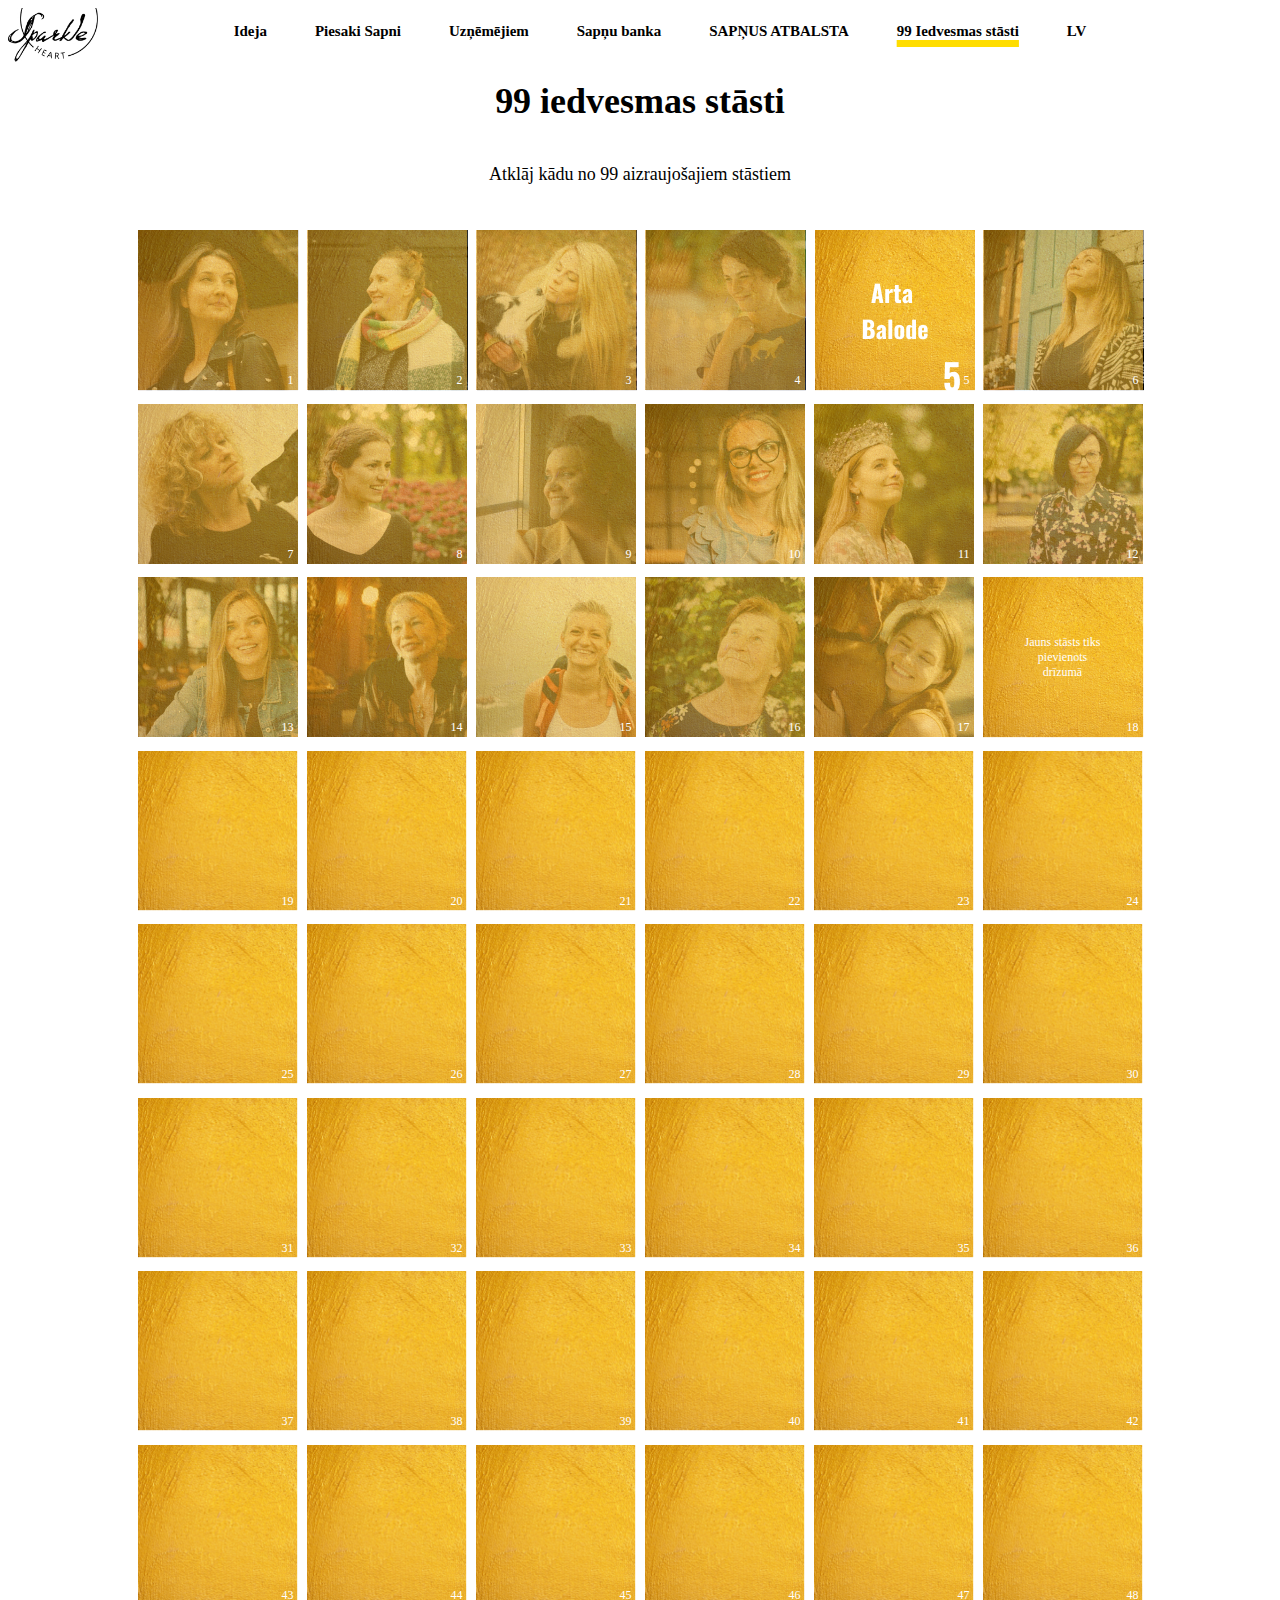
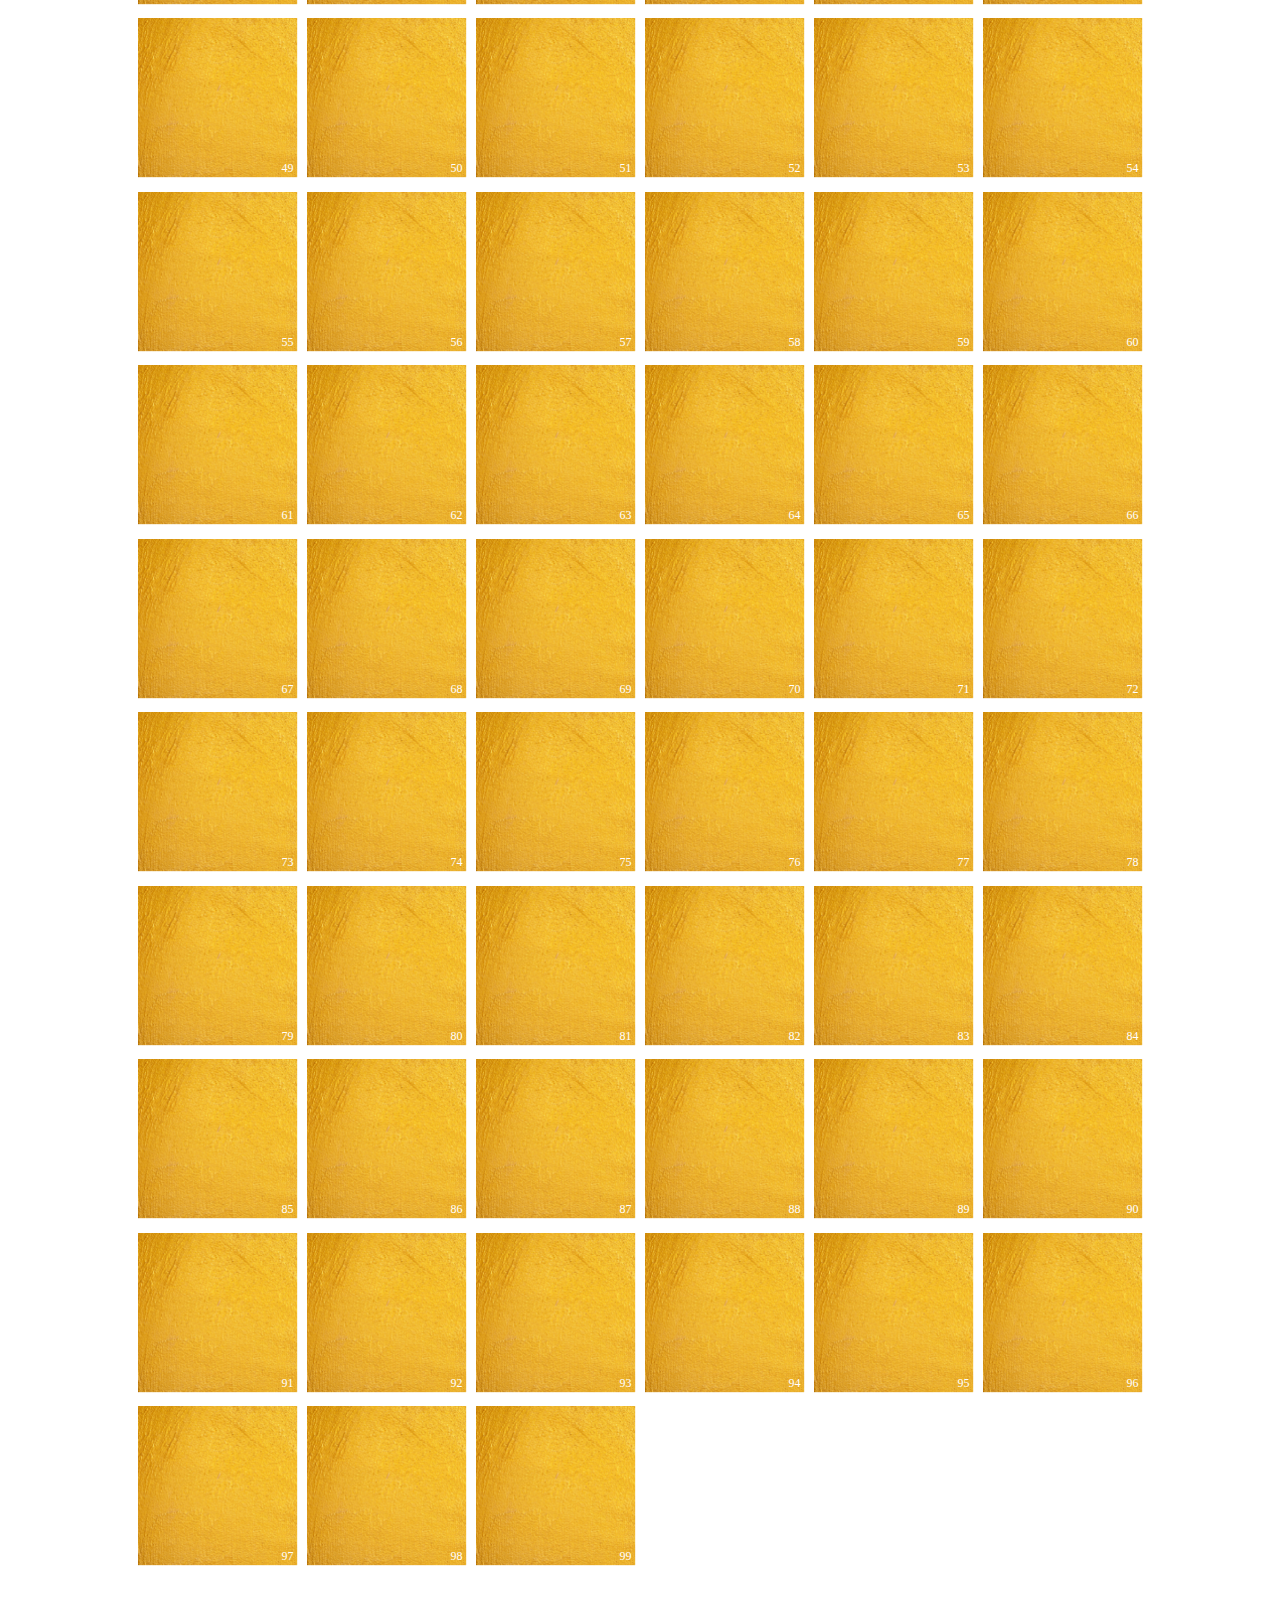
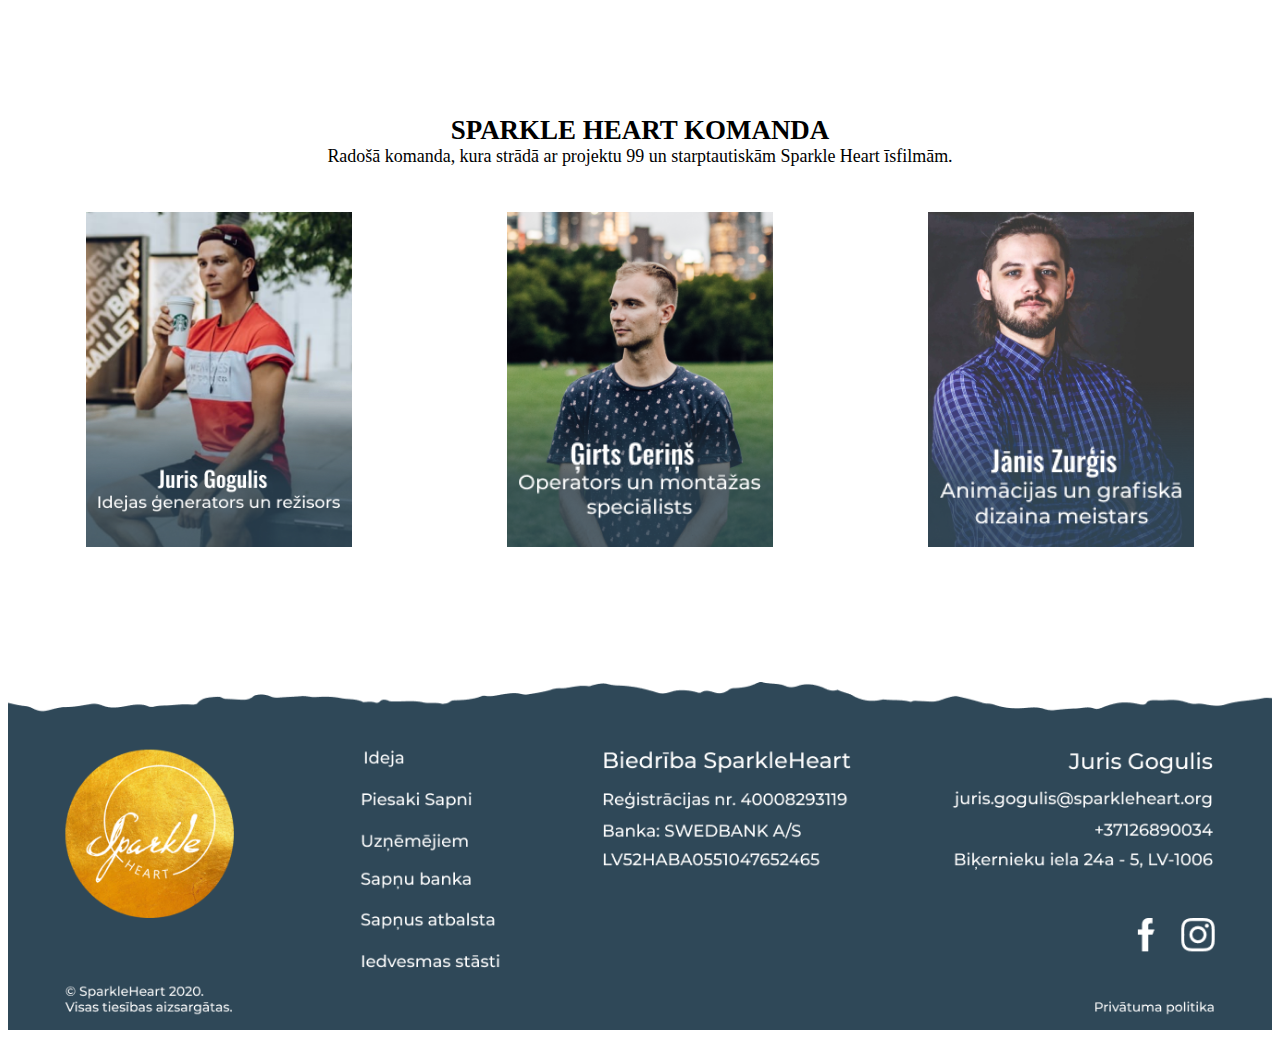
==== commit c44af3de: "improved adapt" ====
--- a/99 IEDVESMAS STĀSTI.html
+++ b/99 IEDVESMAS STĀSTI.html
@@ -3,9 +3,10 @@
 <head>
     <meta charset="UTF-8">
     <meta http-equiv="X-UA-Compatible" content="IE=edge">
-    <meta name="viewport" content="width=device-width, initial-scale=1.0">
+    <meta name="viewport" content="width=device-width, initial-scale=1.0, maximum-scale=1.0, user-scalable=no">
     <title>99 Iedvesmas stāsti</title>
     <link rel="stylesheet" href="assets/css/style.css">
+    <link rel="stylesheet" href="assets/css//fonts.css">
 </head>
 <body>
     
--- a/assets/css/fonts.css
+++ b/assets/css/fonts.css
@@ -0,0 +1,123 @@
+/* html {
+  font-size: 18px;
+} */
+
+@media (max-width: 390) {
+  html {
+    font-size: calc(1px + 2 * (100vw / 1025));
+  }
+
+  nav .logo img {
+  width: 3rem;
+  }
+}
+
+@media (max-width: 576) {
+  html {
+    font-size: calc(1px + 2.5 * (100vw / 1025));
+  }
+
+  nav .logo img {
+    width: 9rem;
+    }
+}
+
+@media (max-width: 768px) {
+  html {
+    font-size: calc(1px + 2.5 * (100vw / 1025));
+  }
+
+  nav .logo img {
+    width: 9rem;
+    }
+}
+
+@media (max-width: 1024px) {
+  html {
+    font-size: calc(1px + 3.5 * (100vw / 1025));
+  }
+
+  nav .logo img {
+    width: 15rem;
+    }
+
+  .form-row {
+    display: block;
+  }
+  
+  .form-group {
+    margin-bottom: 1.5vh;
+  }
+  
+  input[type="text"],
+  input[type="email"] {
+    width: 100%;
+    margin: 0;
+  }
+}
+
+@media (min-width: 1025px) {
+  html {
+    font-size: calc(1px + 4 * (100vw / 1025));
+  }
+
+  nav .logo img {
+    width: 15rem;
+    }
+}
+
+.menu {
+ font-size: 2.5rem;
+}
+
+.menu ul li {
+	margin: 0rem 4rem;
+}
+
+.main-text {
+font-size: 3rem;
+}
+
+.main-text-landing {
+font-size: 2.5rem;
+}
+
+.velies p {
+font-size: 3rem;
+}
+
+.velies h4 {
+font-size: 2rem;
+}
+
+.square-button {
+font-size: 2.5rem;
+padding: 3rem 5rem;
+border-radius: 10rem;
+}
+
+.intro-form {
+font-size: 7rem;
+}
+
+form button {
+	font-size: 2.5rem;
+	padding: 3rem 9rem;
+	border-radius: 10rem;
+}
+
+.middle-select {
+font-size: 1.5rem;
+}
+
+.container .pop-up span {
+font-size: 2.5rem;
+}
+
+.photo-number {
+font-size: 2rem;
+}
+
+.photo-text {
+font-size: 2rem;
+}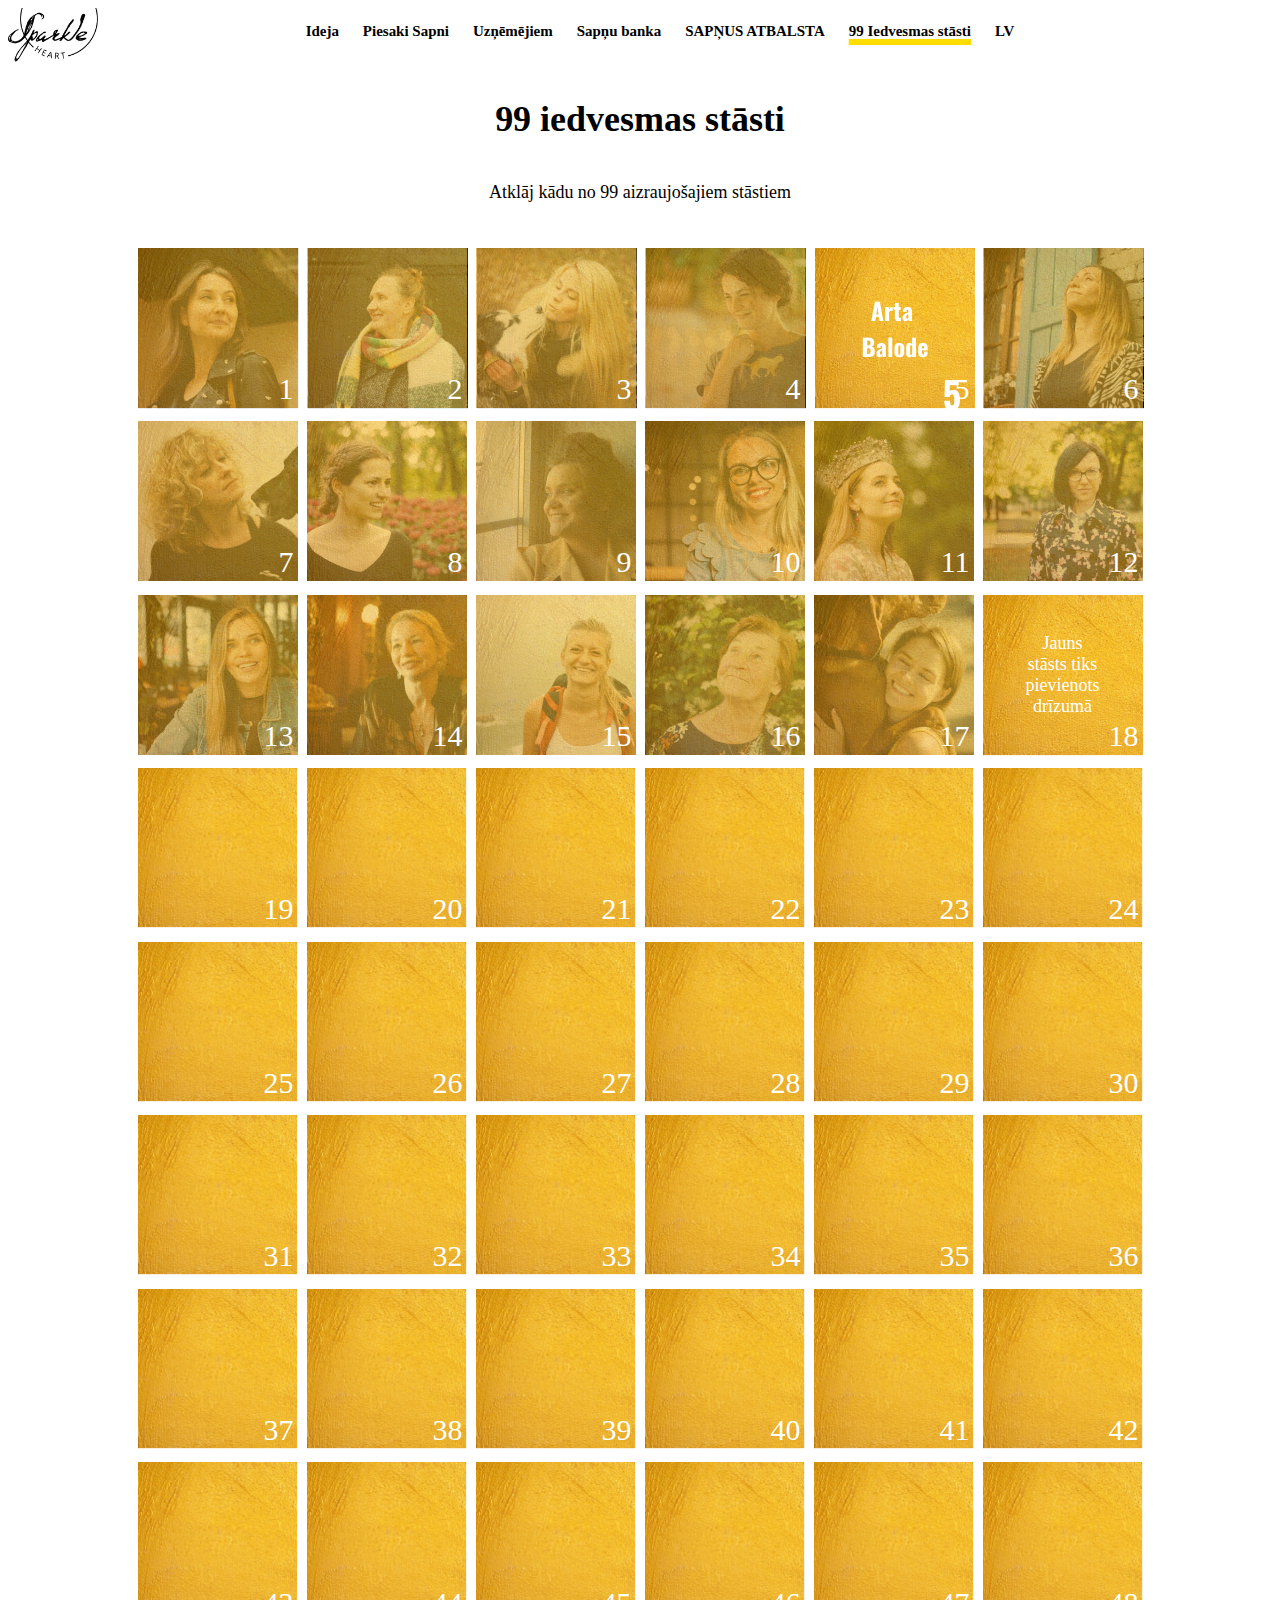
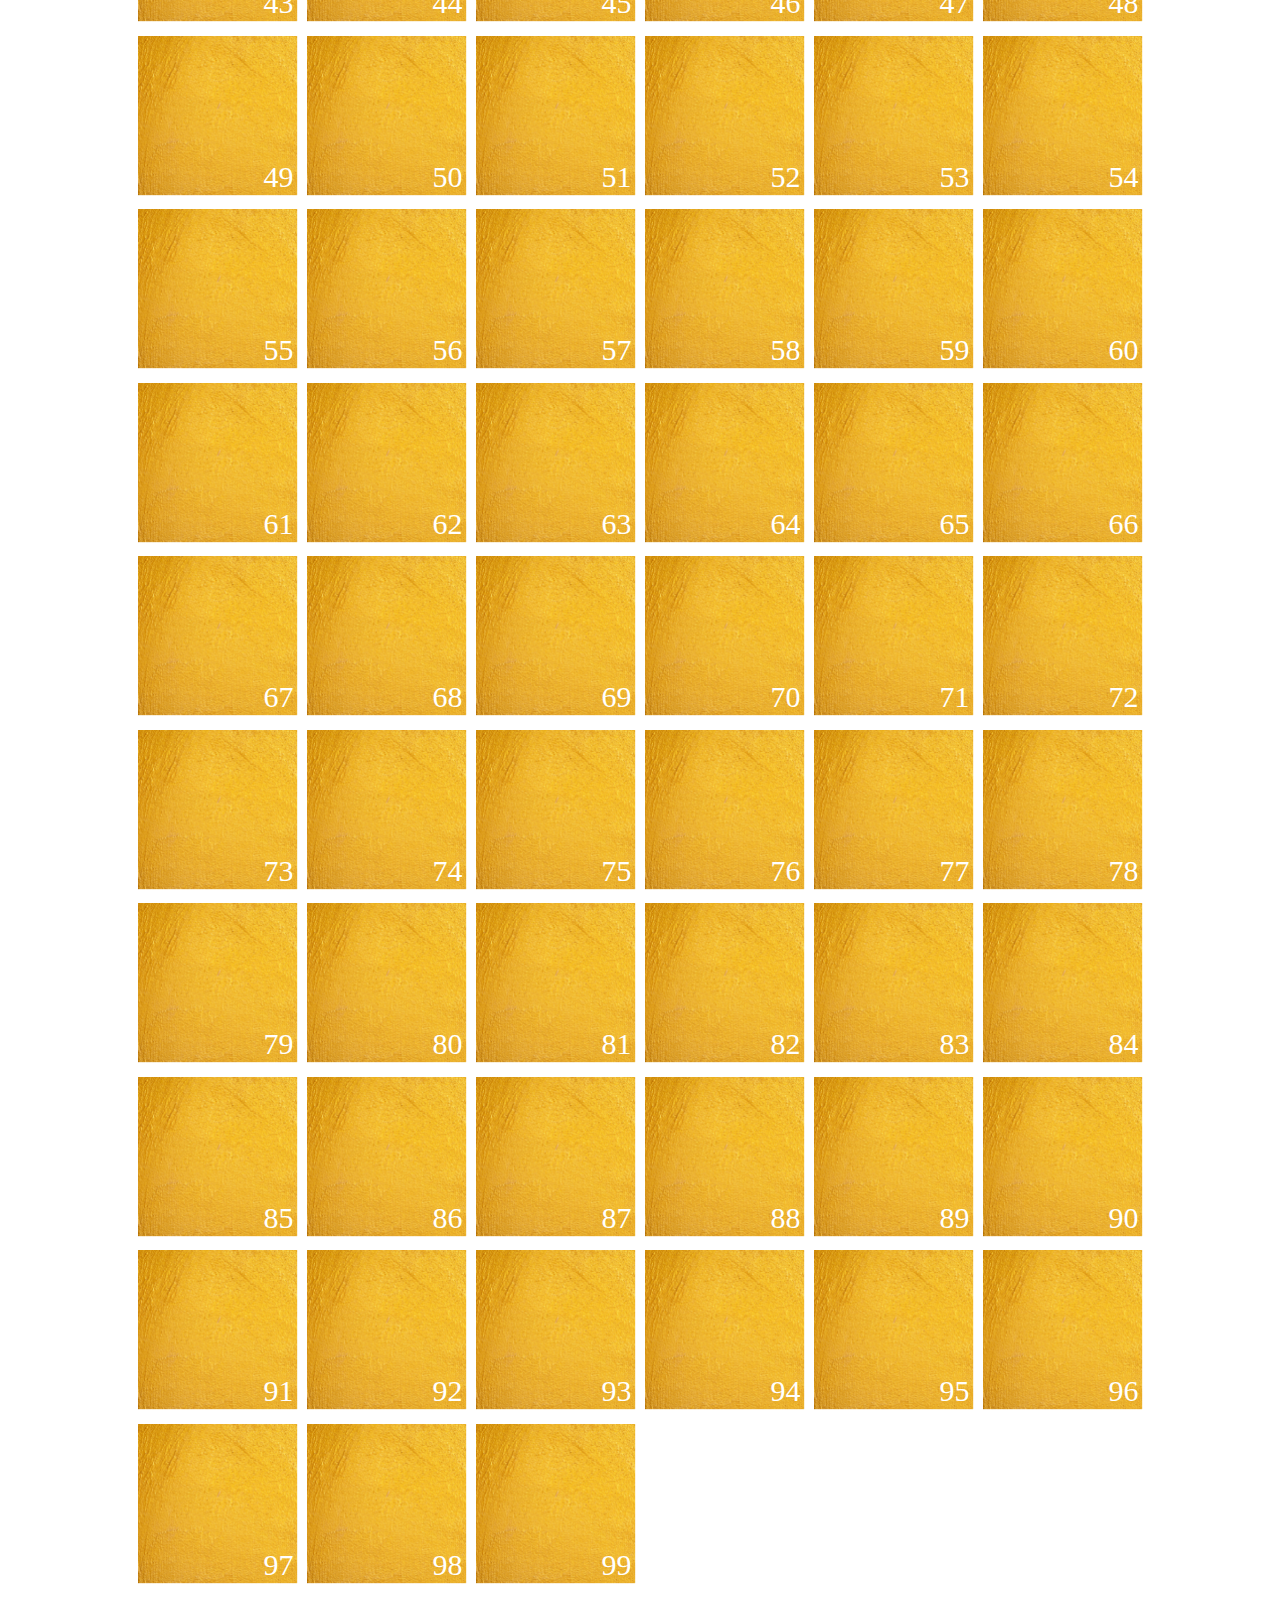
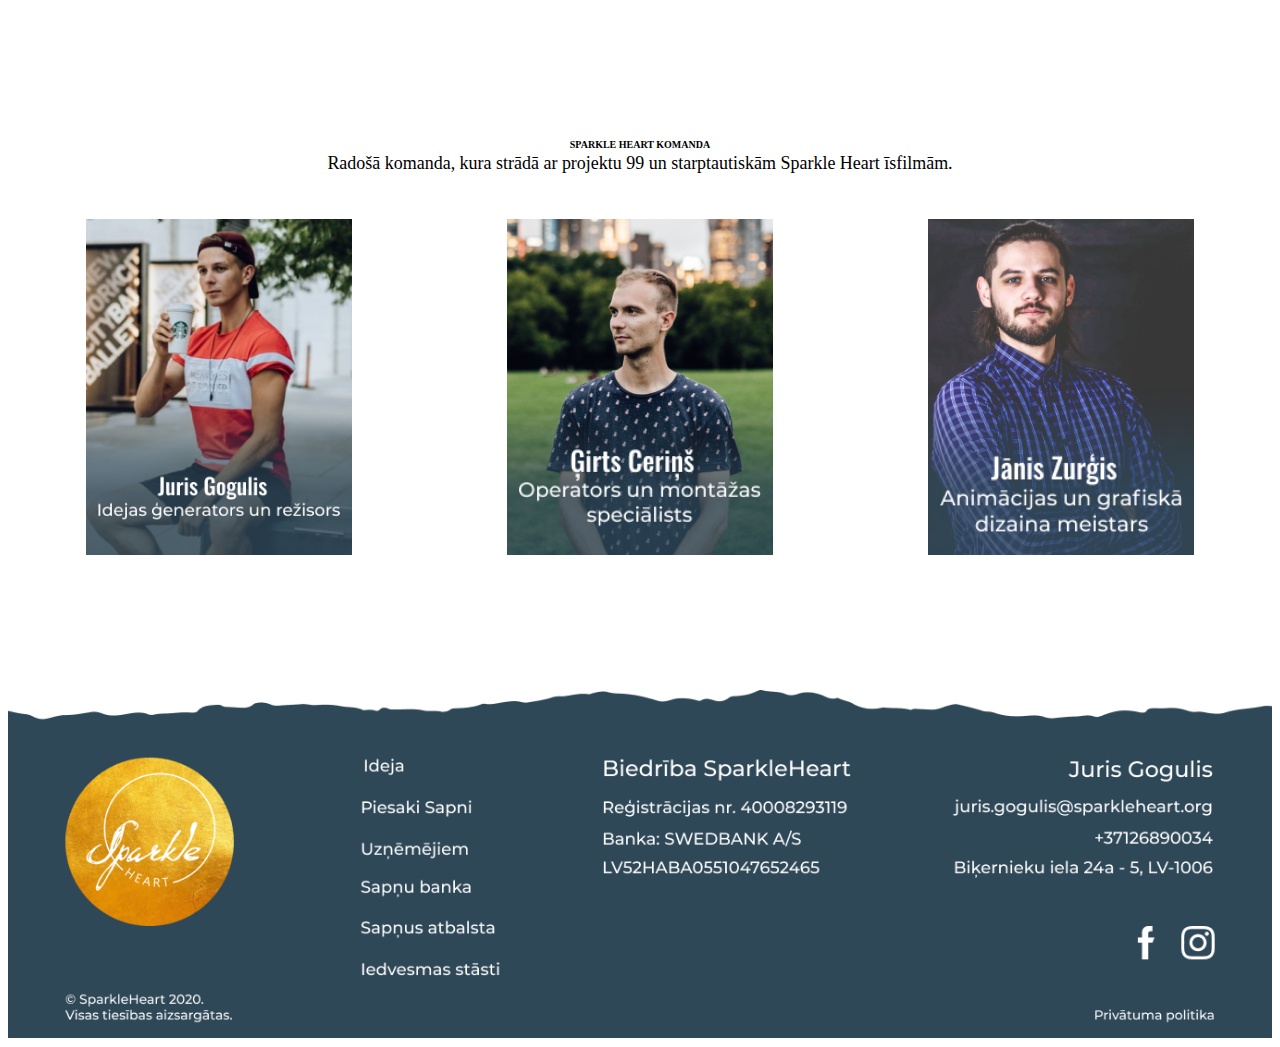
==== commit e33b4ece: "playPause" ====
--- a/99 IEDVESMAS STĀSTI.html
+++ b/99 IEDVESMAS STĀSTI.html
@@ -18,7 +18,7 @@
             <li><a href="UZŅĒMĒJIEM.html">Uzņēmējiem</a></li>
             <li><a href="SAPŅU BANKA.html">Sapņu banka</a></li>
             <li><a href="SAPŅUS ATBALSTA.html">SAPŅUS ATBALSTA</a></li>
-            <li><a href="99 IEDVESMAS STĀSTI.html" style="text-decoration: underline; text-decoration-color: rgb(255, 221, 0); text-decoration-thickness: 7px;">99 Iedvesmas stāsti</a></li>
+            <li><a href="99 IEDVESMAS STĀSTI.html" style="text-decoration: underline; text-decoration-color: rgb(255, 221, 0); text-decoration-thickness: 1rem;">99 Iedvesmas stāsti</a></li>
             <li><a href="#">LV</a></li>
           </ul>
         </div>
@@ -29,7 +29,6 @@
         </div>
     </nav>
 
-    <br><br><br><br><br><br><br><br><br><br><br><br>
     <div class="main-text">
         <h1>99 iedvesmas stāsti</h1>
         <br><br><br>
@@ -62,7 +61,7 @@
         </div>
 
         <div class="photo">
-            <img src="assets/img/6-page/Group 7.png" alt="Story 5">
+            <img src="assets/img/6-page/Group 7.png" id="play-button" data-video="assets/img/BM_4OF99_Arta.mp4" alt="Story 5">
             <div class="photo-number">5</div>
         </div>
 
@@ -522,7 +521,7 @@
 </div>
     
     <div class="main-text" style="padding-top: 15vh; padding-bottom: 5vh;">
-        <h2>SPARKLE HEART KOMANDA</h2><br>
+        <h2 style="font-size: 10px;">SPARKLE HEART KOMANDA</h2><br>
         <h4>Radošā komanda, kura strādā ar projektu 99 un starptautiskām Sparkle Heart īsfilmām.</h4>
     </div>
 
--- a/assets/css/style.css
+++ b/assets/css/style.css
@@ -1,68 +1,3 @@
-/* html {
-  font-size: 16px;
-} */
-
-/* @media (max-width: 480px) {
-  html {
-    font-size: 0.5px;
-  }
-}
-
-@media (min-width: 481px) and (max-width: 767px) {
-  html {
-    font-size: 3.5px;
-  }
-}
-
-@media (max-width: 768px) {
-  html {
-    font-size: 4.5px;   //700 tested
-  }
-}
-
-@media (min-width: 769px) and (max-width: 1024px) {
-  html {
-    font-size: 6.5px;   //900 tested
-    //font-size: calc(18px +16 *(100vh/1280));
-  }
-}
-
-@media (min-width: 1025px) {
-  html {
-    font-size: 9px;   //1200 tested
-  }
-} */
-
-/* @media (max-width: 480px) {
-  body {
-    font-size: 1vh;
-  }
-}
-
-@media (min-width: 481px) and (max-width: 767px) {
-  body {
-    font-size: 1vh;
-  }
-}
-
-@media (max-width: 768px) {
-  .menu {
-    font-size: 1vh;
-  }
-}
-
-@media (min-width: 769px) and (max-width: 1024px) {
-  body {
-    font-size: 1vh;
-  }
-}
-
-@media (min-width: 1025px) {
-  body {
-    font-size: 20px;
-  }
-} */
-
 /* body {
   padding-left: 2vh;
   padding-right: 2vh;
@@ -73,13 +8,13 @@
   position: relative;
   color: white;
   z-index: 1;
+  padding-bottom: 15rem;
 }
 
 .background-image {
   position: absolute;
   width: 100%;
   height: auto;
-  /* max-height: 3vh; */
   top: -3vh;
   background-size: cover;
   background-position: center center;
@@ -171,7 +106,11 @@
 .img-over {
   position: absolute; 
   height: auto;
-  z-index: 99;
+  z-index: 100;
+}
+
+#playButton {
+  display: none;
 }
 
 .main-text {
@@ -487,6 +426,7 @@
 .photo-container {
   padding-bottom: 1.5vh;
   display: flex;
+  flex-wrap: wrap;
   gap: 1vh;
   justify-content: center;
   align-items: center; 
@@ -542,6 +482,7 @@
   width: 160px;
   height: 160px;
   position: relative;
+  
 }
 
 .overlay-photo {
--- a/assets/css/fonts.css
+++ b/assets/css/fonts.css
@@ -71,7 +71,7 @@
 }
 
 .menu ul li {
-	margin: 0rem 4rem;
+	margin: 0rem 2rem;
 }
 
 .main-text {
@@ -115,9 +115,9 @@
 }
 
 .photo-number {
-font-size: 2rem;
+font-size: 5rem;
 }
 
 .photo-text {
-font-size: 2rem;
+font-size: 3rem;
 }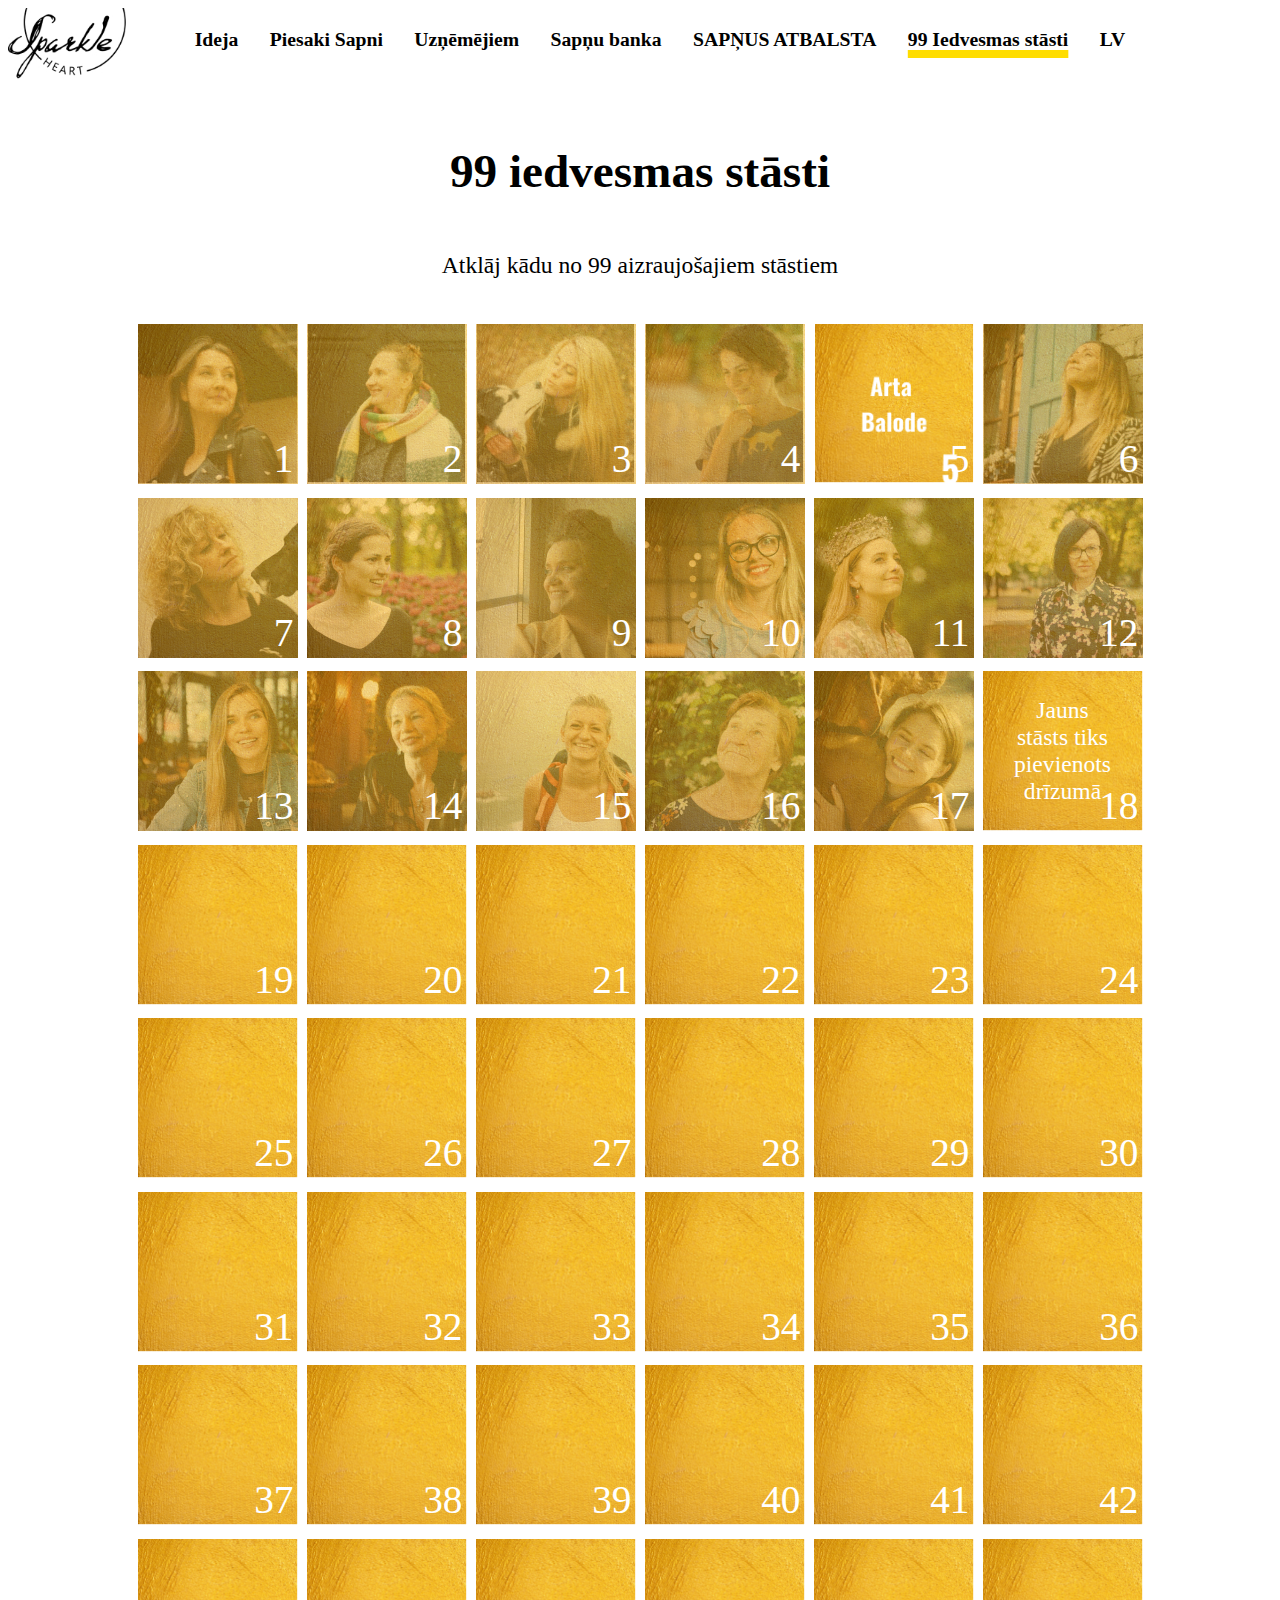
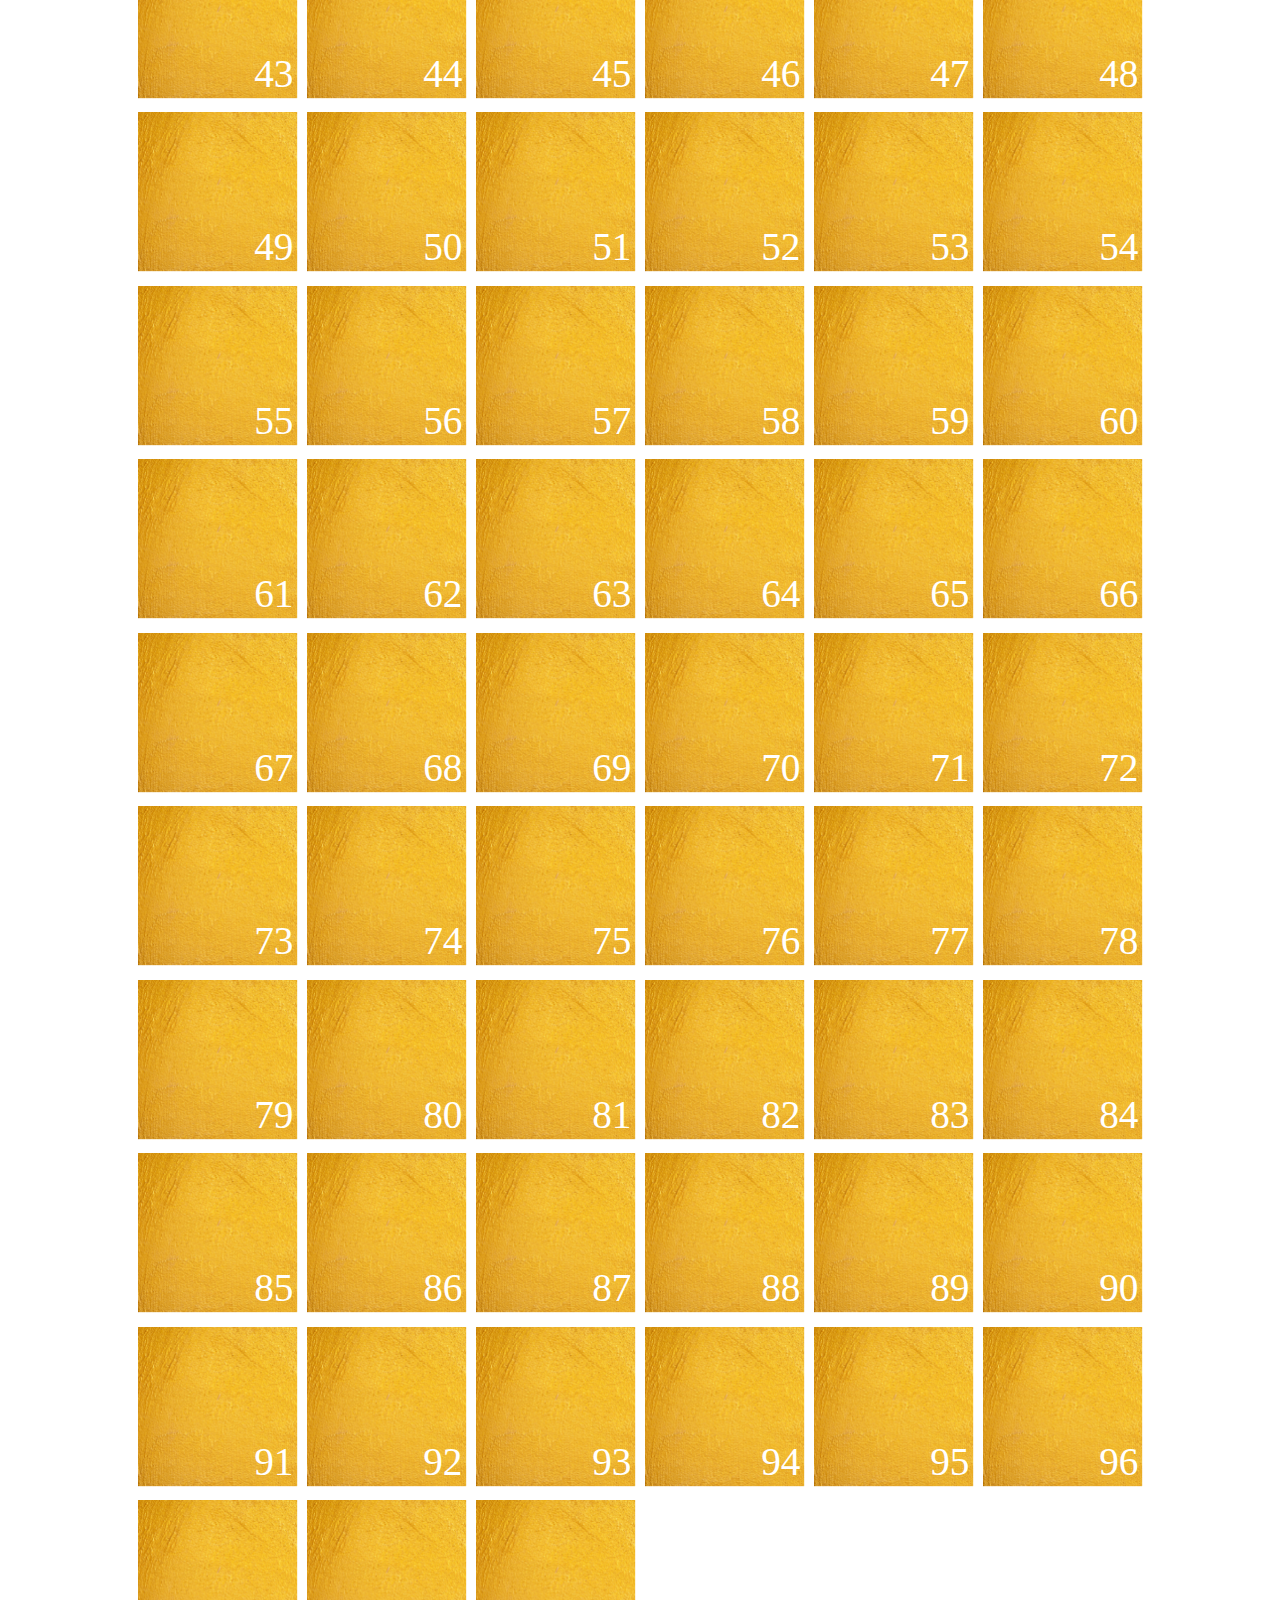
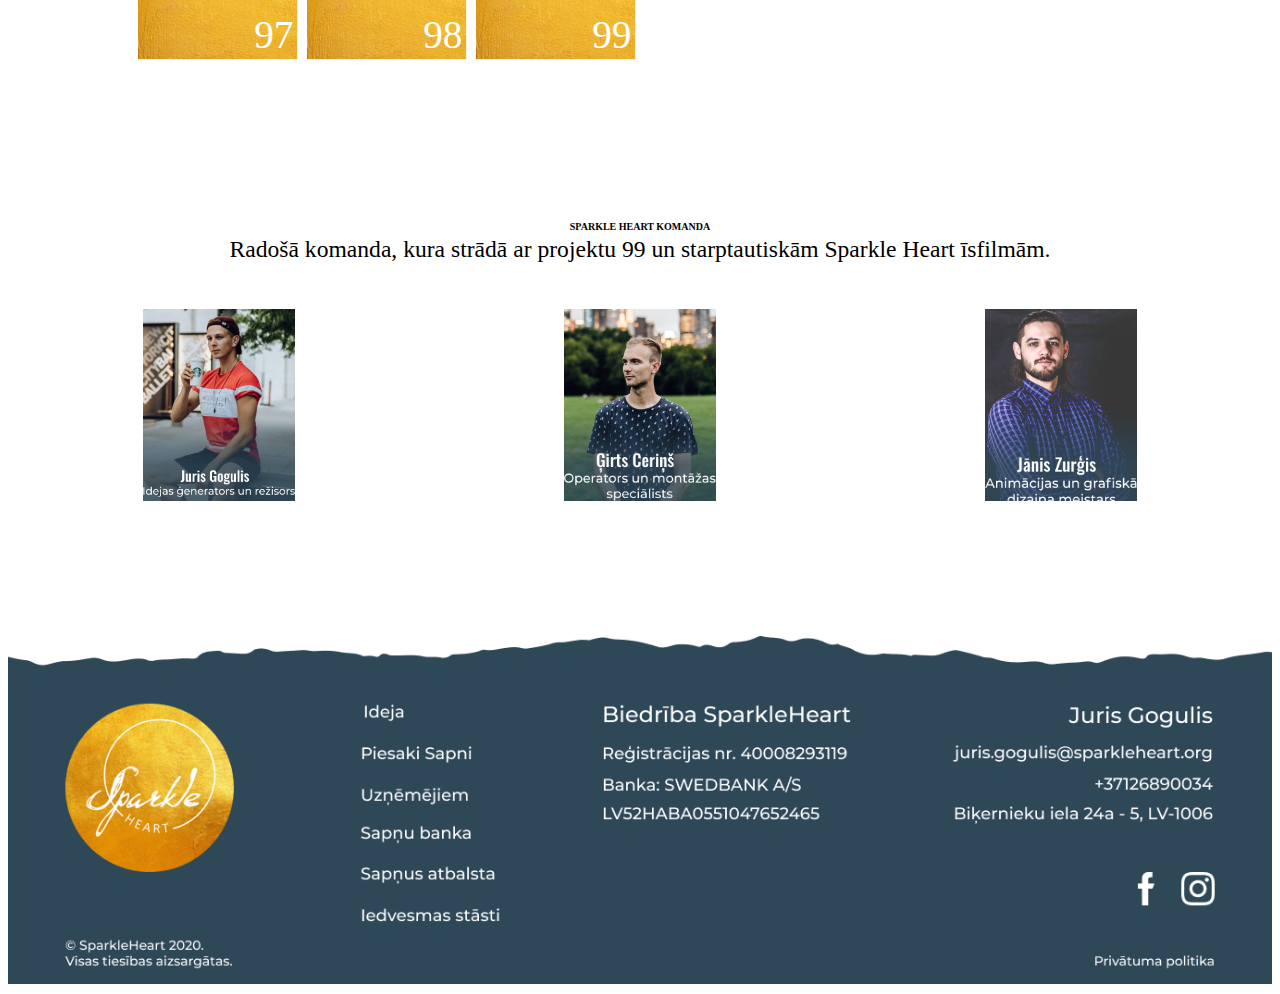
==== commit ce998577: "Nav for smaller screens and adapt img" ====
--- a/99 IEDVESMAS STĀSTI.html
+++ b/99 IEDVESMAS STĀSTI.html
@@ -22,11 +22,29 @@
             <li><a href="#">LV</a></li>
           </ul>
         </div>
-        <div class="logo">
-          <a href="index.html">
-            <img src="assets/img/BlackLogo 3.jpg" alt="Logo">
-          </a>          
-        </div>
+
+        <div class="left-menu">
+            <ul>
+              <li style="padding-bottom: 5rem;"><a href="index.html" style="font-size: 6rem;"><span>S</span>parkle heart</a></li>
+              <li><a href="IDEJA.html">Ideja</a></li>
+              <li><a href="PIESAKI SAPNI.html">Piesaki Sapni</a></li>
+              <li><a href="UZŅĒMĒJIEM.html">Uzņēmējiem</a></li>
+              <li><a href="SAPŅU BANKA.html">Sapņu banka</a></li>
+              <li><a href="SAPŅUS ATBALSTA.html">SAPŅUS ATBALSTA</a></li>
+              <li><a href="99 IEDVESMAS STĀSTI.html">99 Iedvesmas stāsti</a></li>
+              <li><a href="#">LV</a></li>
+            </ul>
+          </div>
+  
+          <div class="logo">
+            <a href="index.html">
+              <img src="assets/img/BlackLogo 3.jpg" alt="Logo">
+            </a>          
+          </div>
+  
+          <div class="nav-menu" onclick="toggleMenu()">
+            <img  src="assets/img/1-page/menu.svg" alt="Меню">
+          </div>
     </nav>
 
     <div class="main-text">
@@ -558,5 +576,6 @@
     <footer>
         <img src="assets/img/footer.png" alt="Advertising" class="landing-page-footer">
     </footer>
+    <script src="assets/js/nav.js"></script>
 </body>
 </html>--- a/assets/css/style.css
+++ b/assets/css/style.css
@@ -15,7 +15,7 @@
   position: absolute;
   width: 100%;
   height: auto;
-  top: -3vh;
+  top: -3.5rem;
   background-size: cover;
   background-position: center center;
 }
@@ -50,6 +50,42 @@
   font-weight: bold;
 }
 
+.left-menu {
+  padding: 200rem 50rem;
+  position: fixed;
+  background: rgba(20,20,20,.5);
+  backdrop-filter: blur(2rem);
+  border-right: 1rem solid greenyellow;
+  transition: all 0.2s ease;
+  left: -50vw;
+  height: 100%;
+  z-index: 101;
+}
+
+.left-menu span{
+  color: greenyellow;
+}
+
+/* .left-menu:hover {
+  left: 0;
+  transition: all 0.2s ease;
+} */
+
+.left-menu a{
+  text-decoration: none;
+  color: white;
+  height: 100vh;
+  padding-left: 5px;
+  transition: all 0.2s ease;
+  list-style-type: none;
+}
+
+.left-menu a:hover {
+  border-left: 0.2rem solid greenyellow;
+  padding-left: 1rem;
+  transition: all 0.2s ease;
+}
+
 nav .logo{
   position: absolute;
   height: -1rem;
@@ -58,33 +94,31 @@
 }
 
 nav .logo img {
-  /* width: 130%; */
   width: calc(1px + 100 * (100vw / 1280));
 }
+
 nav.logo :hover {
   cursor: pointer;
-  
-}
-
-.mobile-menu {
-  display: none;
-  position: absolute;
-  top: 0;
-  right: 0;
-  background-color: #fff;
-  border: 1px solid #ccc;
-  padding: 10px; /* Отступы внутри списка */
-  z-index: 102;
-}
-
-.mobile-menu option {
-  padding: 5px;
-  border-bottom: 1px solid #ccc;
-  cursor: pointer;
-}
-
-.mobile-menu.active {
-  display: block;
+}
+
+@media (max-width: 768px) {
+  .menu {
+    display: none;
+  }
+
+  .nav-menu {
+    cursor: pointer;
+    z-index: 100;
+    top: 1rem;
+    right: 5rem;
+    position: absolute;
+    display: block;
+  }
+
+  .nav-menu img {
+    width: 7rem;
+    z-index: 100;
+  }
 }
 
 .image-container {
@@ -174,45 +208,59 @@
   font-weight: normal;
 }
 
-.images-container {
-  padding-top: 2vh;
-  position: relative;
+img {
+  max-width: 100%;
+}
+
+.top-image {
+	position: absolute;
+	width: 100%;
+	z-index: 0;
+  margin-bottom: 3%;
+}
+
+.bottom-images {
   display: flex;
   flex-direction: column;
-  align-items: center; 
-  width: 100%;
-  height: auto;
-  overflow: hidden;
-  margin-bottom: 5vh;
-}
-
-.top-image {
-  position: absolute;
-  z-index: 99;
+  width: 100%;
+}
+
+.photos-row {
+	display: flex;
+	flex-direction: row;
+	width: 100%;
+  z-index: -1;
+}
+
+.third-image {
+	display: flex;
+	flex-direction: column;
+	padding-top: 1%;
 }
 
 .bottom-image {
-  position: absolute;
-  bottom: -5px;
-  z-index: 99;
-}
-
-.bottom-images {
-  display: flex;
-  flex-direction: row;
-  align-items: flex-start;
-  flex-wrap: wrap;
-  justify-content: center;
-}
-
-.third-image {
-  display: flex;
-  flex-direction: column;
-  align-items: center;
-}
-
-.images-container img {
-  margin: 0;
+	position: absolute;
+	width: 100%;
+	margin-top: -3%;
+}
+
+#photo1 {
+	width: 24%;
+  height: auto;
+}
+
+#photo2 {
+	width: 24.5%;
+  height: auto;
+}
+
+#photo3 {
+	width: 22%;
+  height: auto;
+}
+
+#photo4 {
+	width: 29.5%;
   height: auto;
 }
 
@@ -282,10 +330,10 @@
 }
 
 form{
-  margin-top: 5vh;
-  margin-left: 15vh;
-  margin-right: 15vh;
-  margin-bottom: 15vh;
+  margin-top: 5rem;
+  margin-left: 15rem;
+  margin-right: 15rem;
+  margin-bottom: 15rem;
 }
 
 input {
@@ -307,7 +355,7 @@
   border: none;
   background-color: rgb(220, 220, 220);
   width: 90%;
-  padding: 2vh;
+  padding: 2.5rem;
   border-radius: 1vh;
   margin-right: 1vh;
 }
@@ -315,7 +363,7 @@
   border: none;
   background-color: rgb(220, 220, 220);
   width: 98%;
-  padding: 2vh;
+  padding: 2.5rem;
   border-radius: 1vh;
   margin-left: 1vh;
 }
@@ -323,14 +371,14 @@
   border: none;
   background-color: rgb(220, 220, 220);
   width: 100%;
-  padding: 2vh;
+  padding: 2.5rem;
   border-radius: 1vh;
 }
 textarea {
   border: none;
   background-color: rgb(220, 220, 220);
   width: 100%;
-  padding: 2vh;
+  padding: 2.5rem;
   border-radius: 1vh;
 }
 
@@ -383,14 +431,14 @@
   width: 100%;
   height: auto;
   position: relative;
-  z-index: 1;
+  z-index: -2;
 }
 
 .footer-full-widht-2 {
   width: 100%;
   height: auto;
   position: relative;
-  z-index: 2;
+  z-index: -1;
 }
 
 .landing-page-footer {
--- a/assets/css/fonts.css
+++ b/assets/css/fonts.css
@@ -1,45 +1,41 @@
-/* html {
-  font-size: 18px;
-} */
-
-@media (max-width: 390) {
+@media (max-width: 390px) {
   html {
-    font-size: calc(1px + 2 * (100vw / 1025));
+    font-size: calc(1px + 1.5 * (100vw / 1025));
   }
 
   nav .logo img {
-  width: 3rem;
+    width: 14rem;
   }
 }
 
-@media (max-width: 576) {
-  html {
-    font-size: calc(1px + 2.5 * (100vw / 1025));
-  }
-
-  nav .logo img {
-    width: 9rem;
-    }
-}
-
-@media (max-width: 768px) {
-  html {
-    font-size: calc(1px + 2.5 * (100vw / 1025));
-  }
-
-  nav .logo img {
-    width: 9rem;
-    }
-}
-
-@media (max-width: 1024px) {
+@media (min-width: 391px) and (max-width: 576px) {
   html {
     font-size: calc(1px + 3.5 * (100vw / 1025));
   }
 
   nav .logo img {
-    width: 15rem;
-    }
+    width: 14rem;
+  }
+}
+
+@media (min-width: 577px) and (max-width: 768px) {
+  html {
+    font-size: calc(1px + 4.5 * (100vw / 1025));
+  }
+
+  nav .logo img {
+    width: 14rem;
+  }
+}
+
+@media (min-width: 769px) and (max-width: 1024px) {
+  html {
+    font-size: calc(1px + 4.5 * (100vw / 1025));
+  }
+
+  nav .logo img {
+    width: 14rem;
+  }
 
   .form-row {
     display: block;
@@ -58,16 +54,29 @@
 
 @media (min-width: 1025px) {
   html {
-    font-size: calc(1px + 4 * (100vw / 1025));
+    font-size: calc(1px + 5.5 * (100vw / 1025));
   }
 
   nav .logo img {
     width: 15rem;
-    }
+  }
 }
+
 
 .menu {
  font-size: 2.5rem;
+}
+
+.left-menu {
+  padding: 15rem 5rem;
+}
+
+.left-menu a{
+  font-size: 4rem;
+}
+
+.left-menu li {
+  margin: 3rem 0;
 }
 
 .menu ul li {
@@ -111,7 +120,7 @@
 }
 
 .container .pop-up span {
-font-size: 2.5rem;
+font-size: 5rem;
 }
 
 .photo-number {
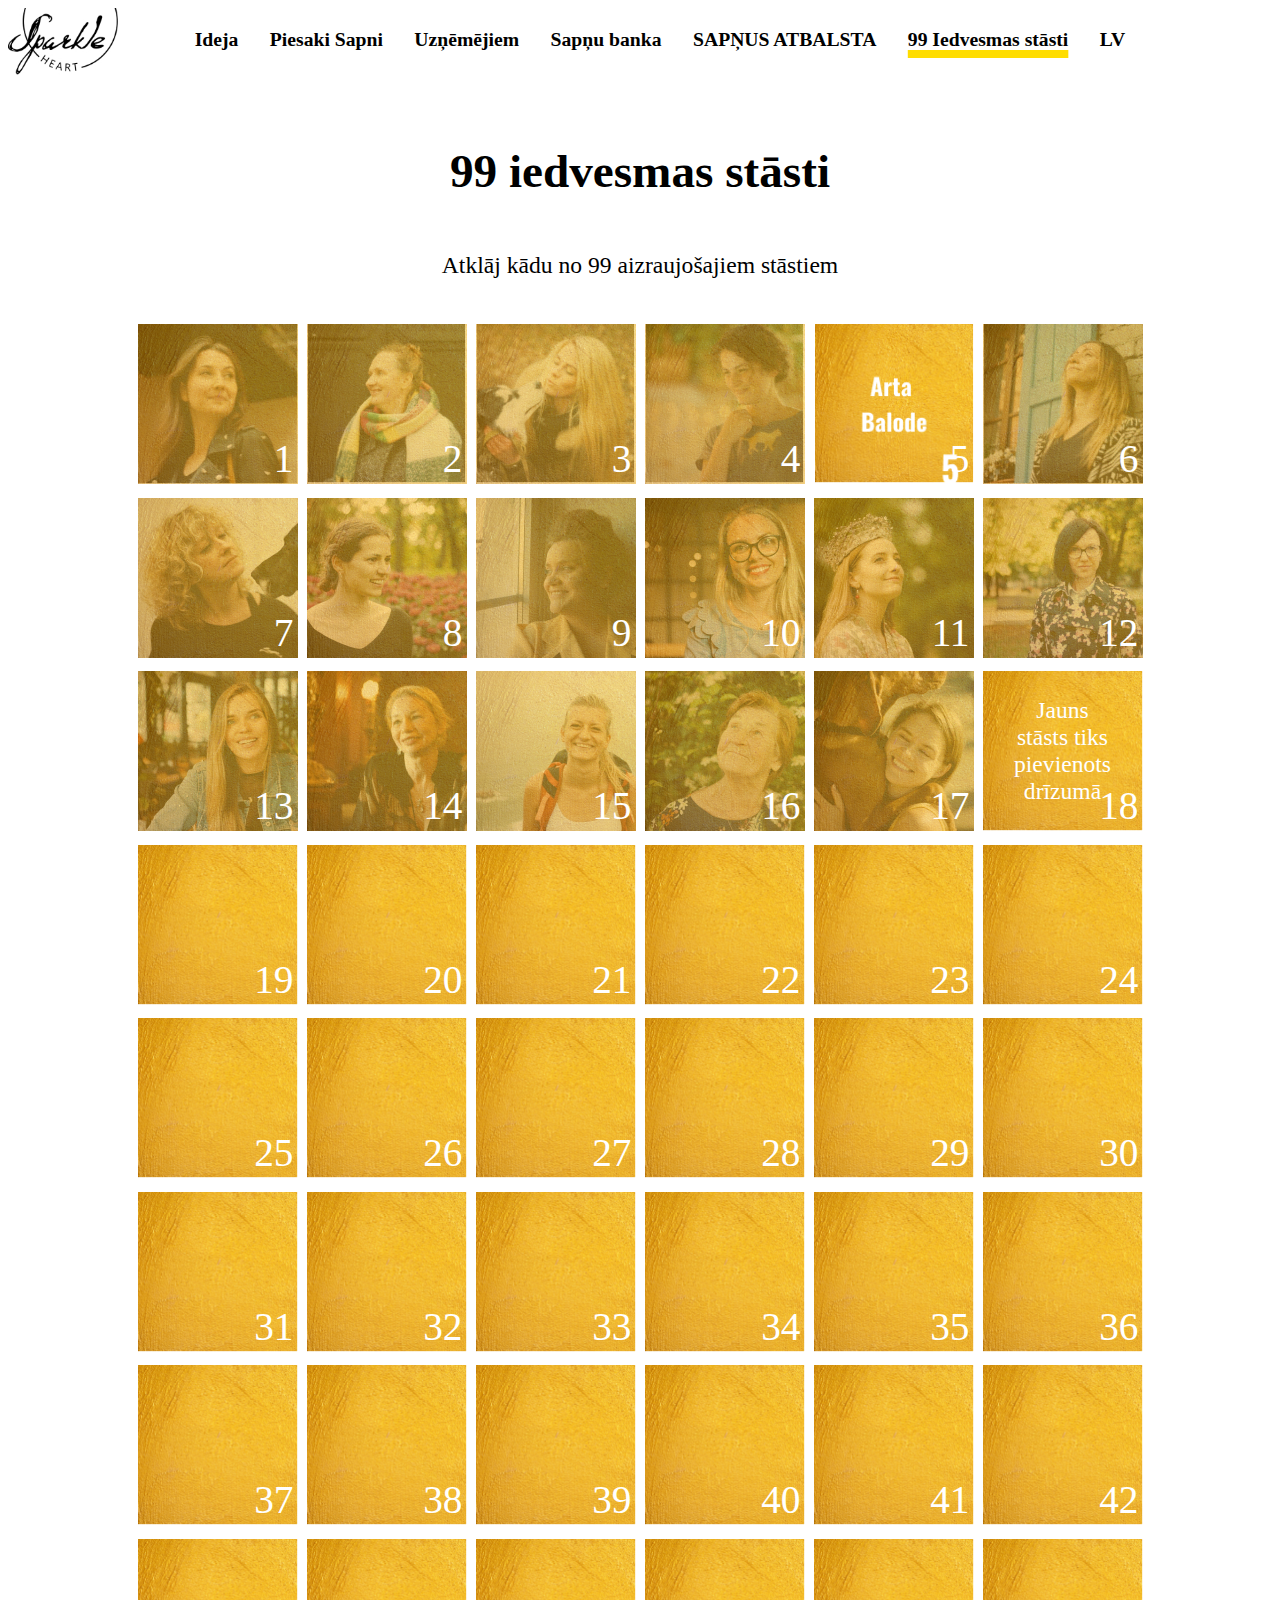
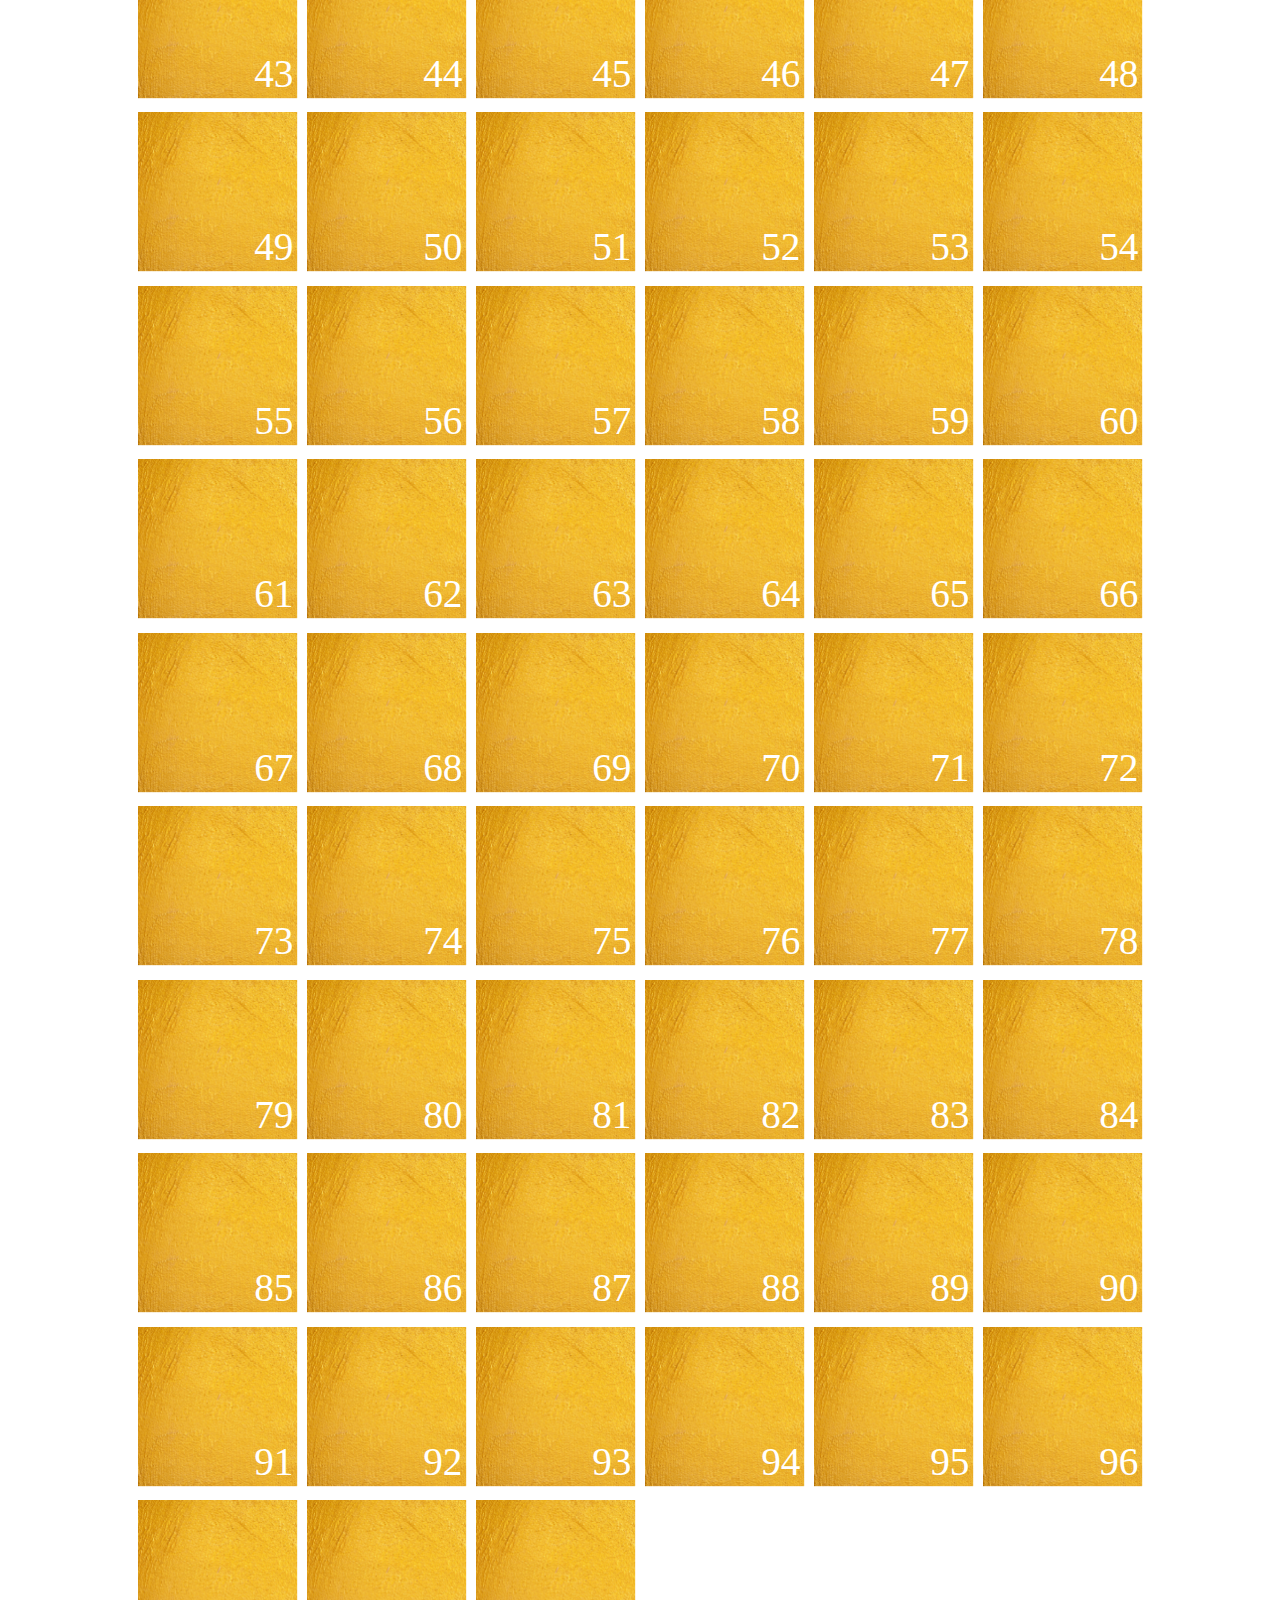
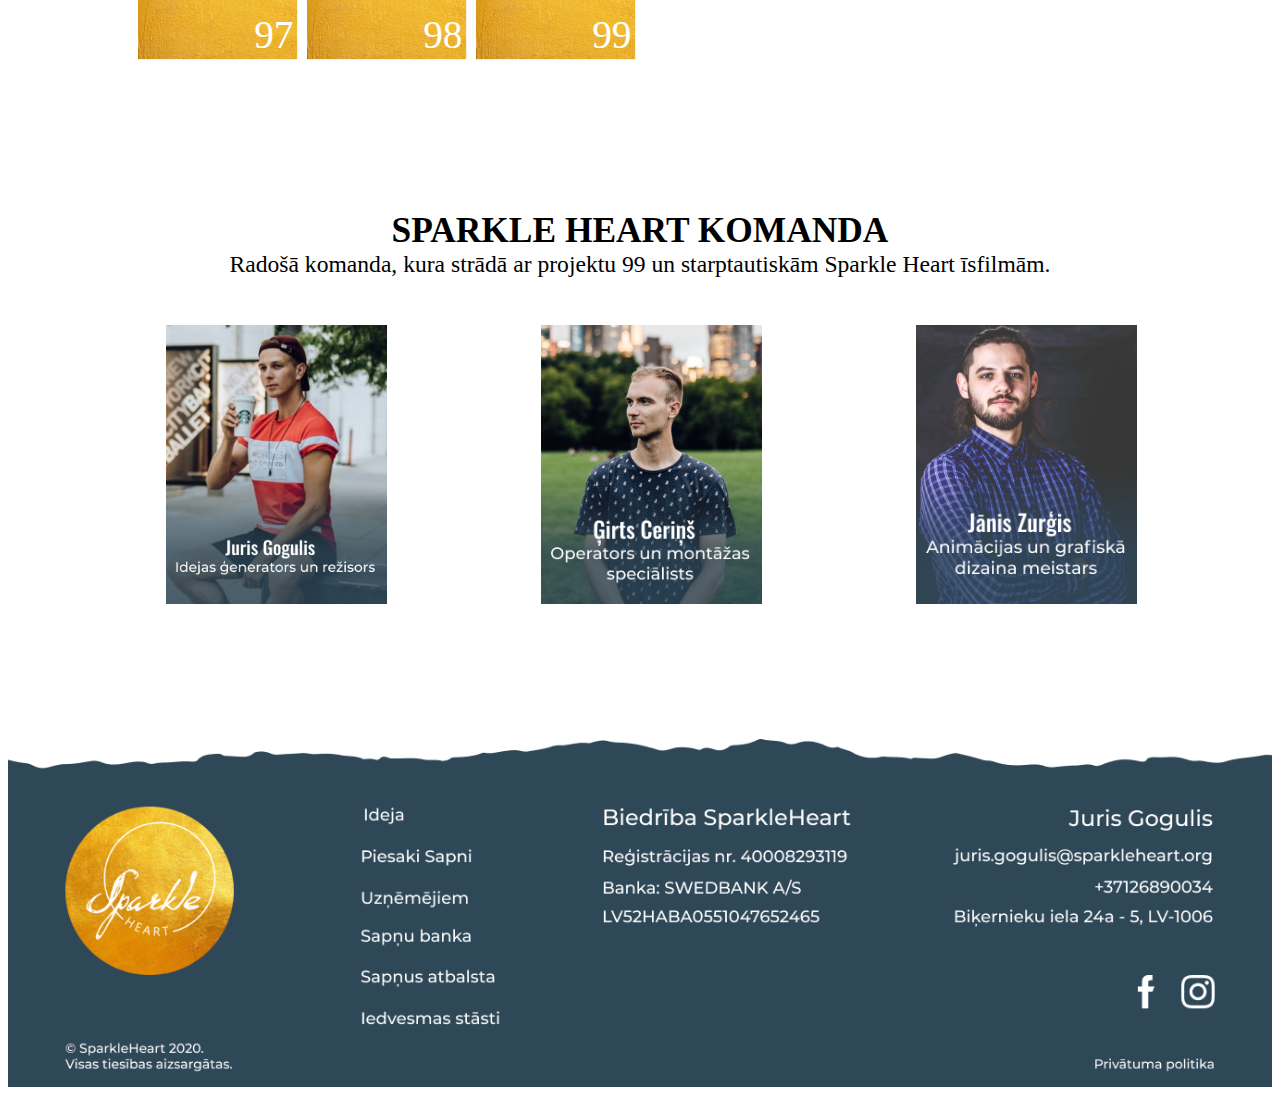
==== commit 6f56f9fa: "Positions" ====
--- a/99 IEDVESMAS STĀSTI.html
+++ b/99 IEDVESMAS STĀSTI.html
@@ -539,30 +539,29 @@
 </div>
     
     <div class="main-text" style="padding-top: 15vh; padding-bottom: 5vh;">
-        <h2 style="font-size: 10px;">SPARKLE HEART KOMANDA</h2><br>
+        <h2>SPARKLE HEART KOMANDA</h2><br>
         <h4>Radošā komanda, kura strādā ar projektu 99 un starptautiskām Sparkle Heart īsfilmām.</h4>
     </div>
-
-    <div class="velies" style=" padding-bottom: 15vh;">
-        <div class="image-container" style="  flex: 0 0 25%; max-width: 12%; padding-left: 15vh;">
+    <div class="velies" style=" padding-bottom: 15vh; padding-left: 12.5%;">
+        <div class="image-container" style="  flex: 0 0 20%; max-width: 25%;">
             <div class="third-image" style="position: relative;">
                 <img src="assets/img/6-page/9877fbc1-1605-4322-9e06-f90dba39e238 1.png" alt="Juris">
                 <img src="assets/img/6-page/Rectangle 38.png" alt="Dūmi" class="img-over">
-                <img src="assets/img/6-page/Juris Gogulis Idejas ģenerators un režisors.png" alt="Teksts" class="img-over" style="width: 160%; transform: translate(0%, 600%);">
+                <img src="assets/img/6-page/Juris Gogulis Idejas ģenerators un režisors.png" alt="Teksts" class="img-over" style="width: 90%; transform: translate(5%, 610%);">
           </div>
         </div>
-        <div class="image-container" style="  flex: 0 0 20%; max-width: 12%;">
+        <div class="image-container" style="  flex: 0 0 20%; max-width: 25%; padding-left: 12.5%;">
             <div class="third-image" style="position: relative;">
                 <img src="assets/img/6-page/girts-ny-1 1.png" alt="Juris">
                 <img src="assets/img/6-page/Rectangle 38.png" alt="Dūmi" class="img-over">
-                <img src="assets/img/6-page/Ģirts Ceriņš Operators un montāžas speciālists.png" alt="Teksts" class="img-over" style="width: 160%; transform: translate(0%, 300%);">
+                <img src="assets/img/6-page/Ģirts Ceriņš Operators un montāžas speciālists.png" alt="Teksts" class="img-over" style="width: 90%; transform: translate(5%, 310%);">
           </div>
         </div>
-        <div class="image-container" style="  flex: 0 0 20%; max-width: 12%; padding-right: 15vh;">
+        <div class="image-container" style="  flex: 0 0 20%; max-width: 25%; padding-right: 15vh; padding-left: 12.5%;">
             <div class="third-image" style="position: relative;">
                 <img src="assets/img/6-page/IMG-5556 1.jpg" alt="Juris">
                 <img src="assets/img/6-page/Rectangle 38.png" alt="Dūmi" class="img-over">
-                <img src="assets/img/6-page/Jānis Zurģis Animācijas un grafiskā dizaina meistars.png" alt="Teksts" class="img-over" style="width: 160%; transform: translate(0%, 300%);">
+                <img src="assets/img/6-page/Jānis Zurģis Animācijas un grafiskā dizaina meistars.png" alt="Teksts" class="img-over" style="width: 90%; transform: translate(5%, 290%);">
           </div>
         </div>
 
--- a/assets/css/style.css
+++ b/assets/css/style.css
@@ -125,6 +125,7 @@
   width: 100%;
   height: auto;
   position: relative;
+  z-index: -1;
 }
 
 .image-container img {
@@ -216,7 +217,6 @@
 	position: absolute;
 	width: 100%;
 	z-index: 0;
-  margin-bottom: 3%;
 }
 
 .bottom-images {
@@ -241,11 +241,10 @@
 .bottom-image {
 	position: absolute;
 	width: 100%;
-	margin-top: -3%;
 }
 
 #photo1 {
-	width: 24%;
+	width: 24.5%;
   height: auto;
 }
 
@@ -260,6 +259,26 @@
 }
 
 #photo4 {
+	width: 29.5%;
+  height: auto;
+}
+
+#photo5 {
+	width: 24.5%;
+  height: auto;
+}
+
+#photo6 {
+	width: 24.5%;
+  height: auto;
+}
+
+#photo7 {
+	width: 22%;
+  height: auto;
+}
+
+#photo8 {
 	width: 29.5%;
   height: auto;
 }
@@ -421,10 +440,15 @@
   background-color: rgb(255, 132, 0);
 }
 
+form checkbox-container checkbox-label {
+  font-size: 3rem;
+}
+
 .footer {
   position: absolute;
   background-size: cover;
   background-position: center center;
+  z-index: 0;
 }
 
 .footer-full-widht-1 {
@@ -445,7 +469,7 @@
   width: 100%;
   height: auto;
   position: relative;
-  z-index: 99;
+  z-index: 0;
 }
 
 .middle-select {
@@ -530,7 +554,7 @@
   width: 160px;
   height: 160px;
   position: relative;
-  
+  z-index: 0;
 }
 
 .overlay-photo {
--- a/assets/css/fonts.css
+++ b/assets/css/fonts.css
@@ -58,10 +58,9 @@
   }
 
   nav .logo img {
-    width: 15rem;
+    width: 14rem;
   }
 }
-
 
 .menu {
  font-size: 2.5rem;
@@ -89,6 +88,7 @@
 
 .main-text-landing {
 font-size: 2.5rem;
+padding-top: 15rem;
 }
 
 .velies p {
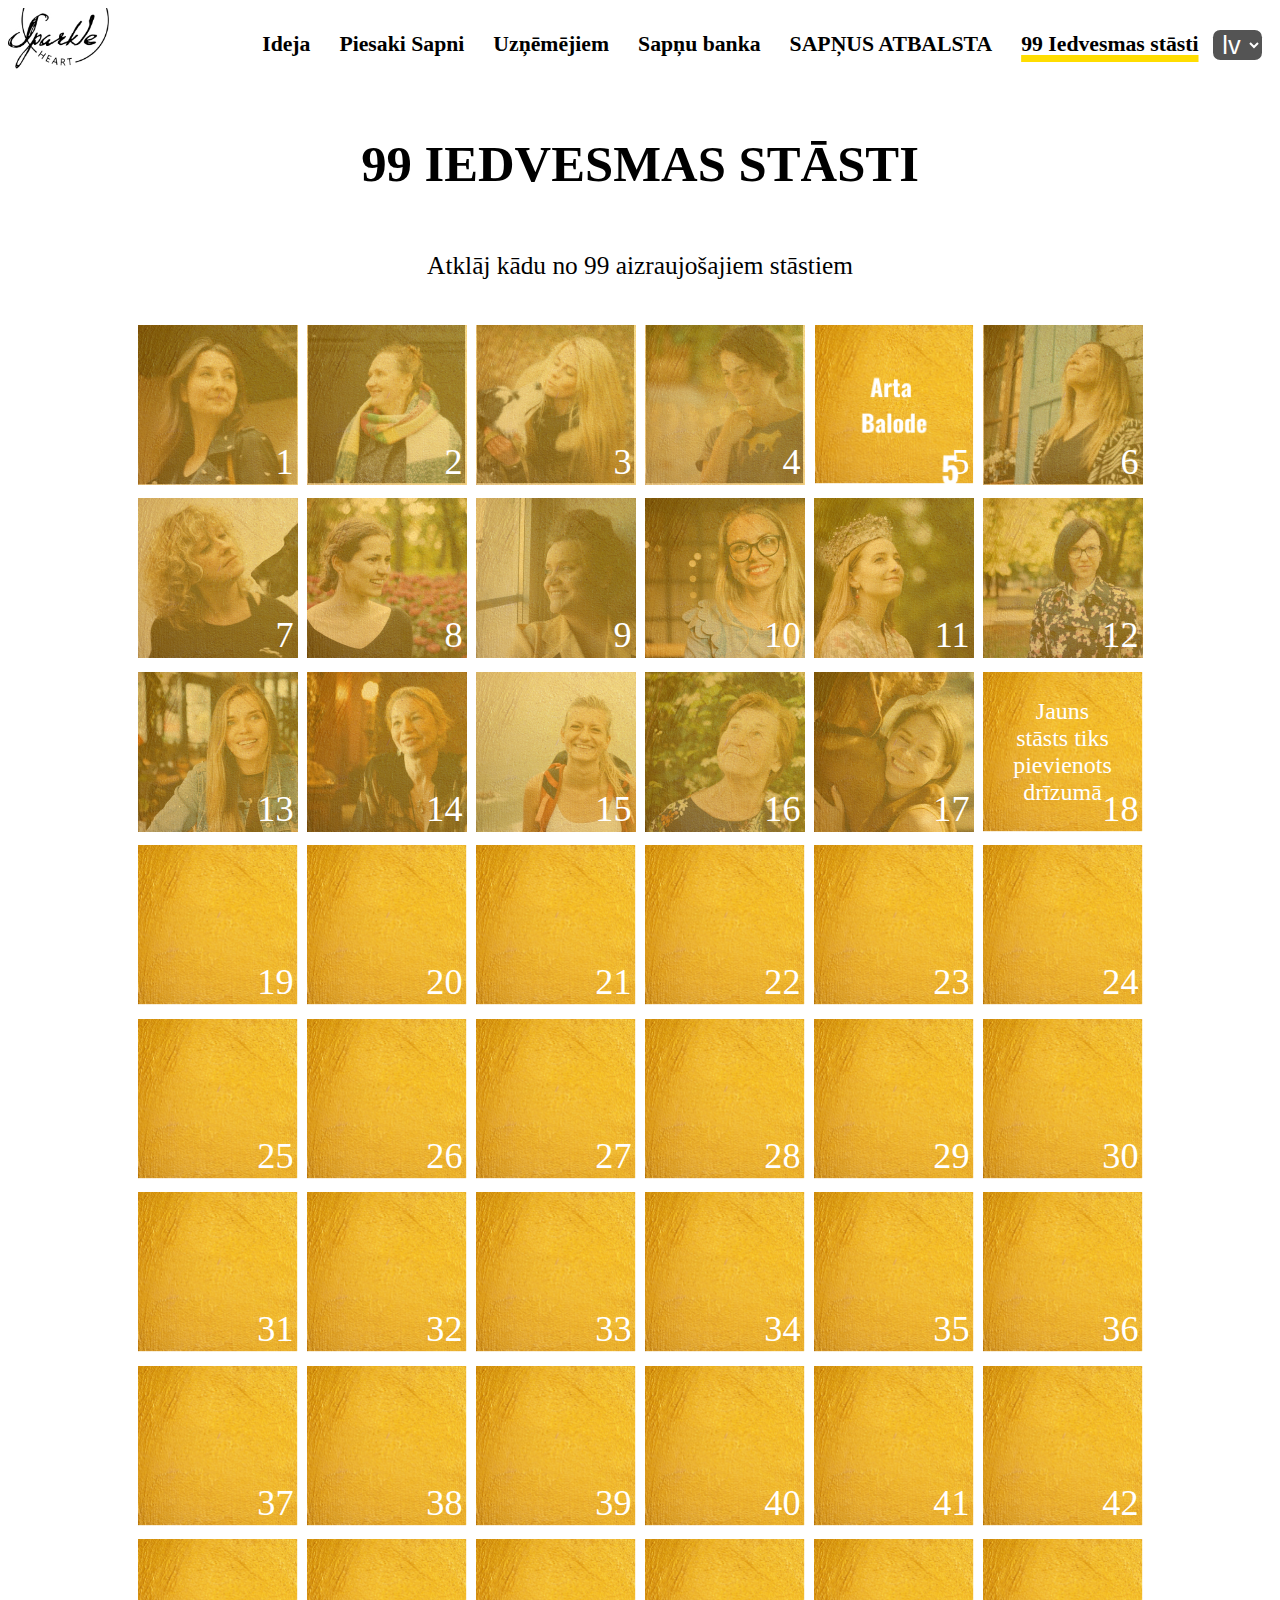
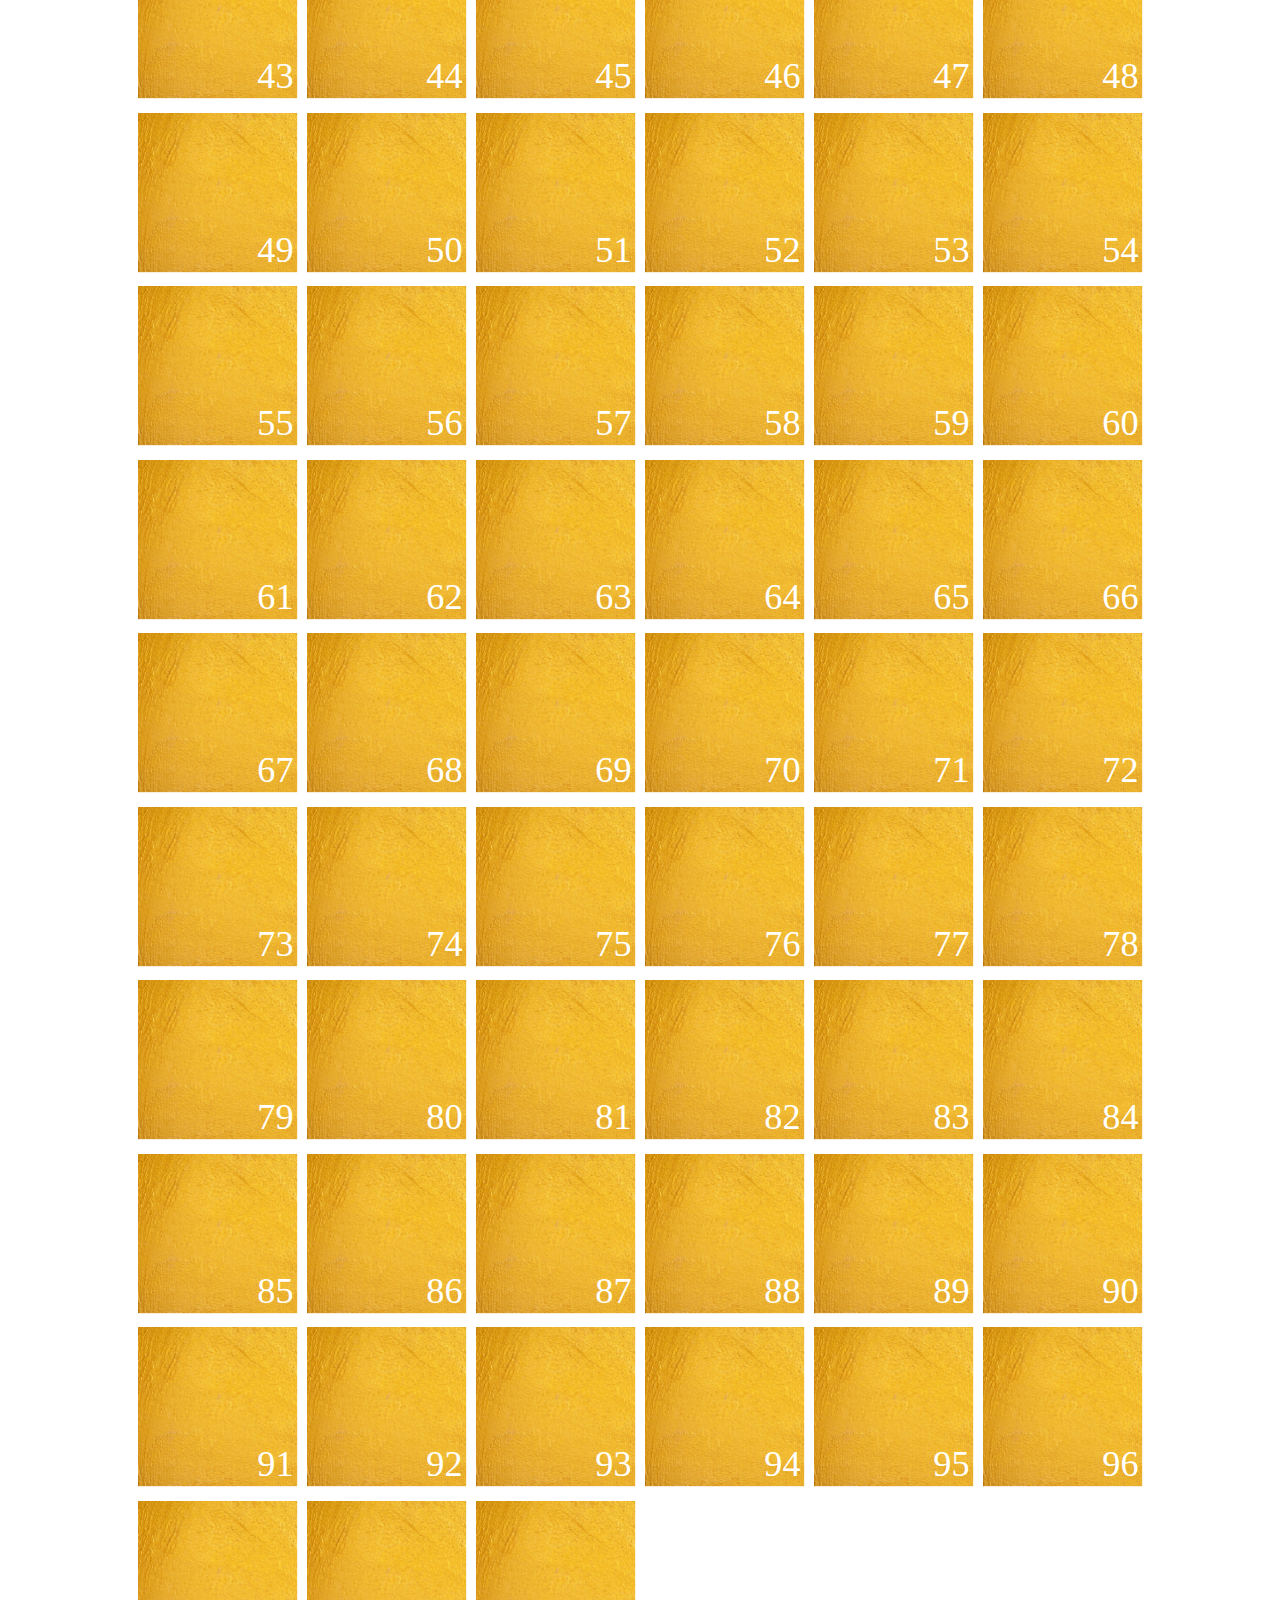
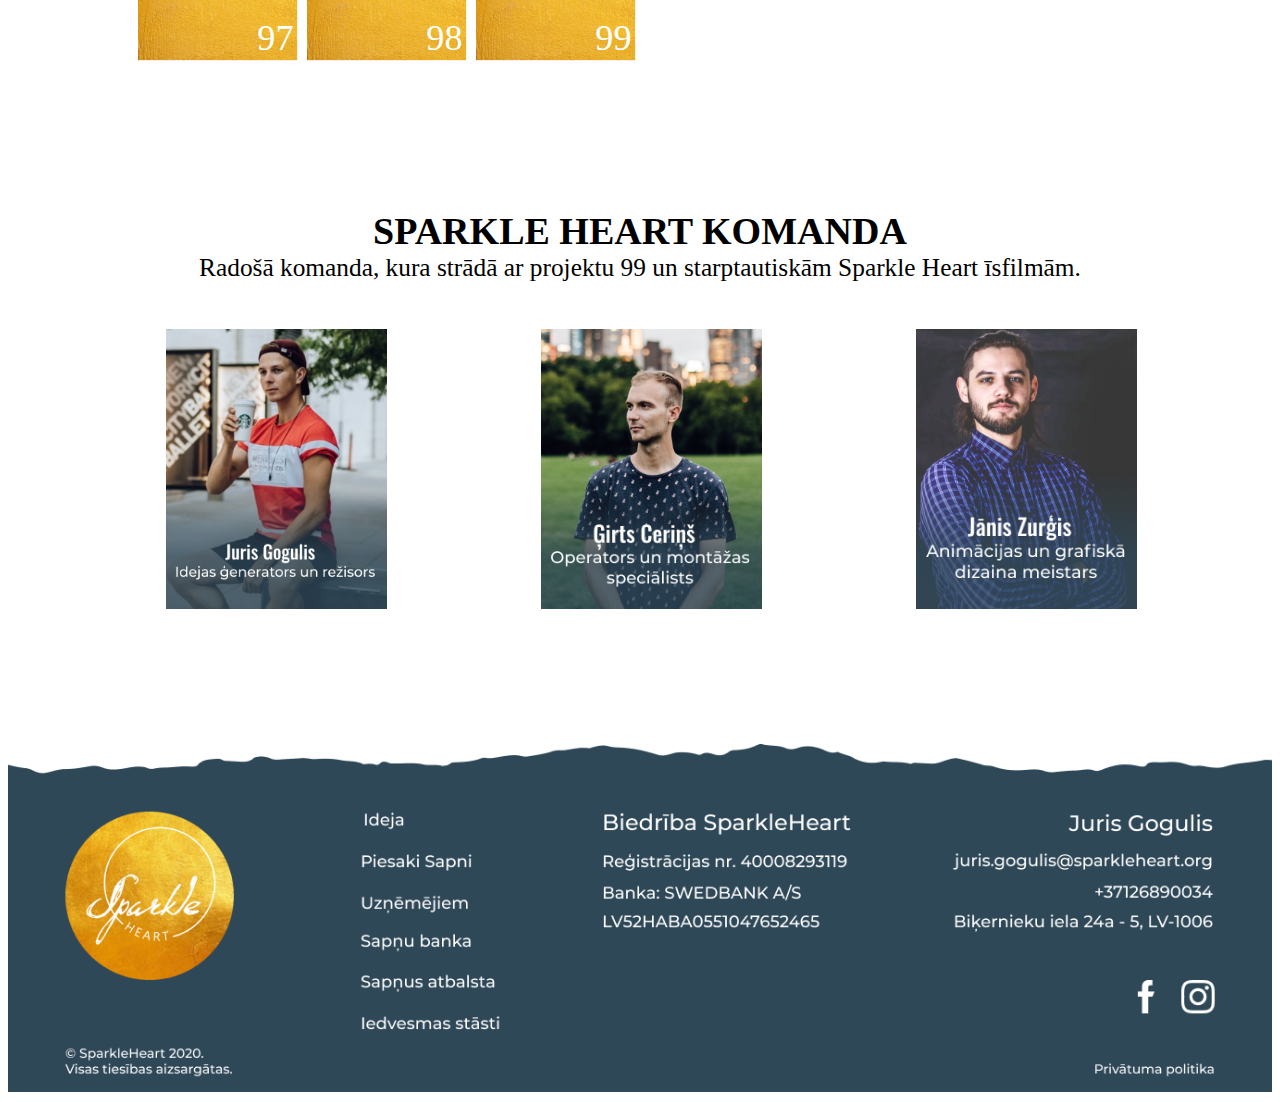
==== commit d1dabe21: "translate and work with JS files" ====
--- a/99 IEDVESMAS STĀSTI.html
+++ b/99 IEDVESMAS STĀSTI.html
@@ -19,7 +19,11 @@
             <li><a href="SAPŅU BANKA.html">Sapņu banka</a></li>
             <li><a href="SAPŅUS ATBALSTA.html">SAPŅUS ATBALSTA</a></li>
             <li><a href="99 IEDVESMAS STĀSTI.html" style="text-decoration: underline; text-decoration-color: rgb(255, 221, 0); text-decoration-thickness: 1rem;">99 Iedvesmas stāsti</a></li>
-            <li><a href="#">LV</a></li>
+            <select class="change-lang" name="language">
+                <option value="lv" selected>lv</option>
+                <option value="ru">ru</option>
+                <option value="en">en</option>
+              </select>
           </ul>
         </div>
 
@@ -48,7 +52,7 @@
     </nav>
 
     <div class="main-text">
-        <h1>99 iedvesmas stāsti</h1>
+        <h1 style="text-transform: uppercase;" class="lng-storyes">99 iedvesmas stāsti</h1>
         <br><br><br>
         Atklāj kādu no 99 aizraujošajiem stāstiem
     </div>
@@ -575,6 +579,8 @@
     <footer>
         <img src="assets/img/footer.png" alt="Advertising" class="landing-page-footer">
     </footer>
-    <script src="assets/js/nav.js"></script>
+    <script type="module" src="assets/js/languages.js"></script>
+    <script type="module" src="assets/js/lang.js"></script>
+    <script src="assets/js/left-menu.js"></script>
 </body>
 </html>--- a/assets/css/style.css
+++ b/assets/css/style.css
@@ -33,7 +33,7 @@
 .menu ul {
   list-style: none;
   display: flex;
-  justify-content: center;
+  justify-content: end;
   max-width: 100%;
   height: auto;
   align-items: center;
@@ -48,10 +48,16 @@
   text-decoration: none;
   color: black;
   font-weight: bold;
+  transition: transform 1s;
+}
+
+.menu ul li a:hover {
+  transform-origin: left;
+  transform: scale(1);
 }
 
 .left-menu {
-  padding: 200rem 50rem;
+  padding: 150rem 50rem;
   position: fixed;
   background: rgba(20,20,20,.5);
   backdrop-filter: blur(2rem);
@@ -101,6 +107,32 @@
   cursor: pointer;
 }
 
+.menu select {
+  margin-right: 10px;
+  font-size: 3.5rem;
+  text-align: center;
+  border: none;
+  border-radius: 1rem;
+  background-color: #545454;
+  color: white;
+}
+
+select option:hover {
+  background-color: white;
+  display: block;
+  background-color: black;
+}
+
+.menu select:hover {
+  background-color: #e0e0e0;
+  color: black;
+  box-shadow: -2rem -2rem 10px rgba(0, 0, 0, 0.3);
+}
+
+.menu select option {
+  border-radius: 1rem;
+}
+
 @media (max-width: 768px) {
   .menu {
     display: none;
@@ -125,7 +157,7 @@
   width: 100%;
   height: auto;
   position: relative;
-  z-index: -1;
+  z-index: 0;
 }
 
 .image-container img {
@@ -146,6 +178,10 @@
 
 #playButton {
   display: none;
+}
+
+#playButton:hover{
+  transform: scale(1.5);
 }
 
 .main-text {
@@ -475,14 +511,13 @@
 .middle-select {
   position: relative;
   display: inline-block;
-  font-size: calc(1px + 27 * (100vw / 1280));
 }
 
 .middle-select-label {
   color: orange;
   padding: 1vh;
   text-align: left;
-  width: 25vh;
+  max-width: 35rem;
 }
 
 .middle-select select {
@@ -493,6 +528,7 @@
   background-color: rgb(216, 216, 216);
   color: black;
   padding: 5px;
+  font-style: 3rem;
 }
 
 .photo-container {
--- a/assets/css/fonts.css
+++ b/assets/css/fonts.css
@@ -10,7 +10,7 @@
 
 @media (min-width: 391px) and (max-width: 576px) {
   html {
-    font-size: calc(1px + 3.5 * (100vw / 1025));
+    font-size: calc(1px + 4 * (100vw / 1025));
   }
 
   nav .logo img {
@@ -54,7 +54,7 @@
 
 @media (min-width: 1025px) {
   html {
-    font-size: calc(1px + 5.5 * (100vw / 1025));
+    font-size: calc(1px + 5 * (100vw / 1025));
   }
 
   nav .logo img {
@@ -63,7 +63,7 @@
 }
 
 .menu {
- font-size: 2.5rem;
+ font-size: 3rem;
 }
 
 .left-menu {
@@ -71,7 +71,7 @@
 }
 
 .left-menu a{
-  font-size: 4rem;
+  font-size: 4.5rem;
 }
 
 .left-menu li {
@@ -83,24 +83,24 @@
 }
 
 .main-text {
-font-size: 3rem;
+font-size: 3.5rem;
 }
 
 .main-text-landing {
-font-size: 2.5rem;
+font-size: 3rem;
 padding-top: 15rem;
 }
 
 .velies p {
-font-size: 3rem;
+font-size: 3.5rem;
 }
 
 .velies h4 {
-font-size: 2rem;
+font-size: 2.5rem;
 }
 
 .square-button {
-font-size: 2.5rem;
+font-size: 3rem;
 padding: 3rem 5rem;
 border-radius: 10rem;
 }
@@ -110,13 +110,13 @@
 }
 
 form button {
-	font-size: 2.5rem;
+	font-size: 4rem;
 	padding: 3rem 9rem;
 	border-radius: 10rem;
 }
 
 .middle-select {
-font-size: 1.5rem;
+font-size: 3rem;
 }
 
 .container .pop-up span {
@@ -126,7 +126,3 @@
 .photo-number {
 font-size: 5rem;
 }
-
-.photo-text {
-font-size: 3rem;
-}